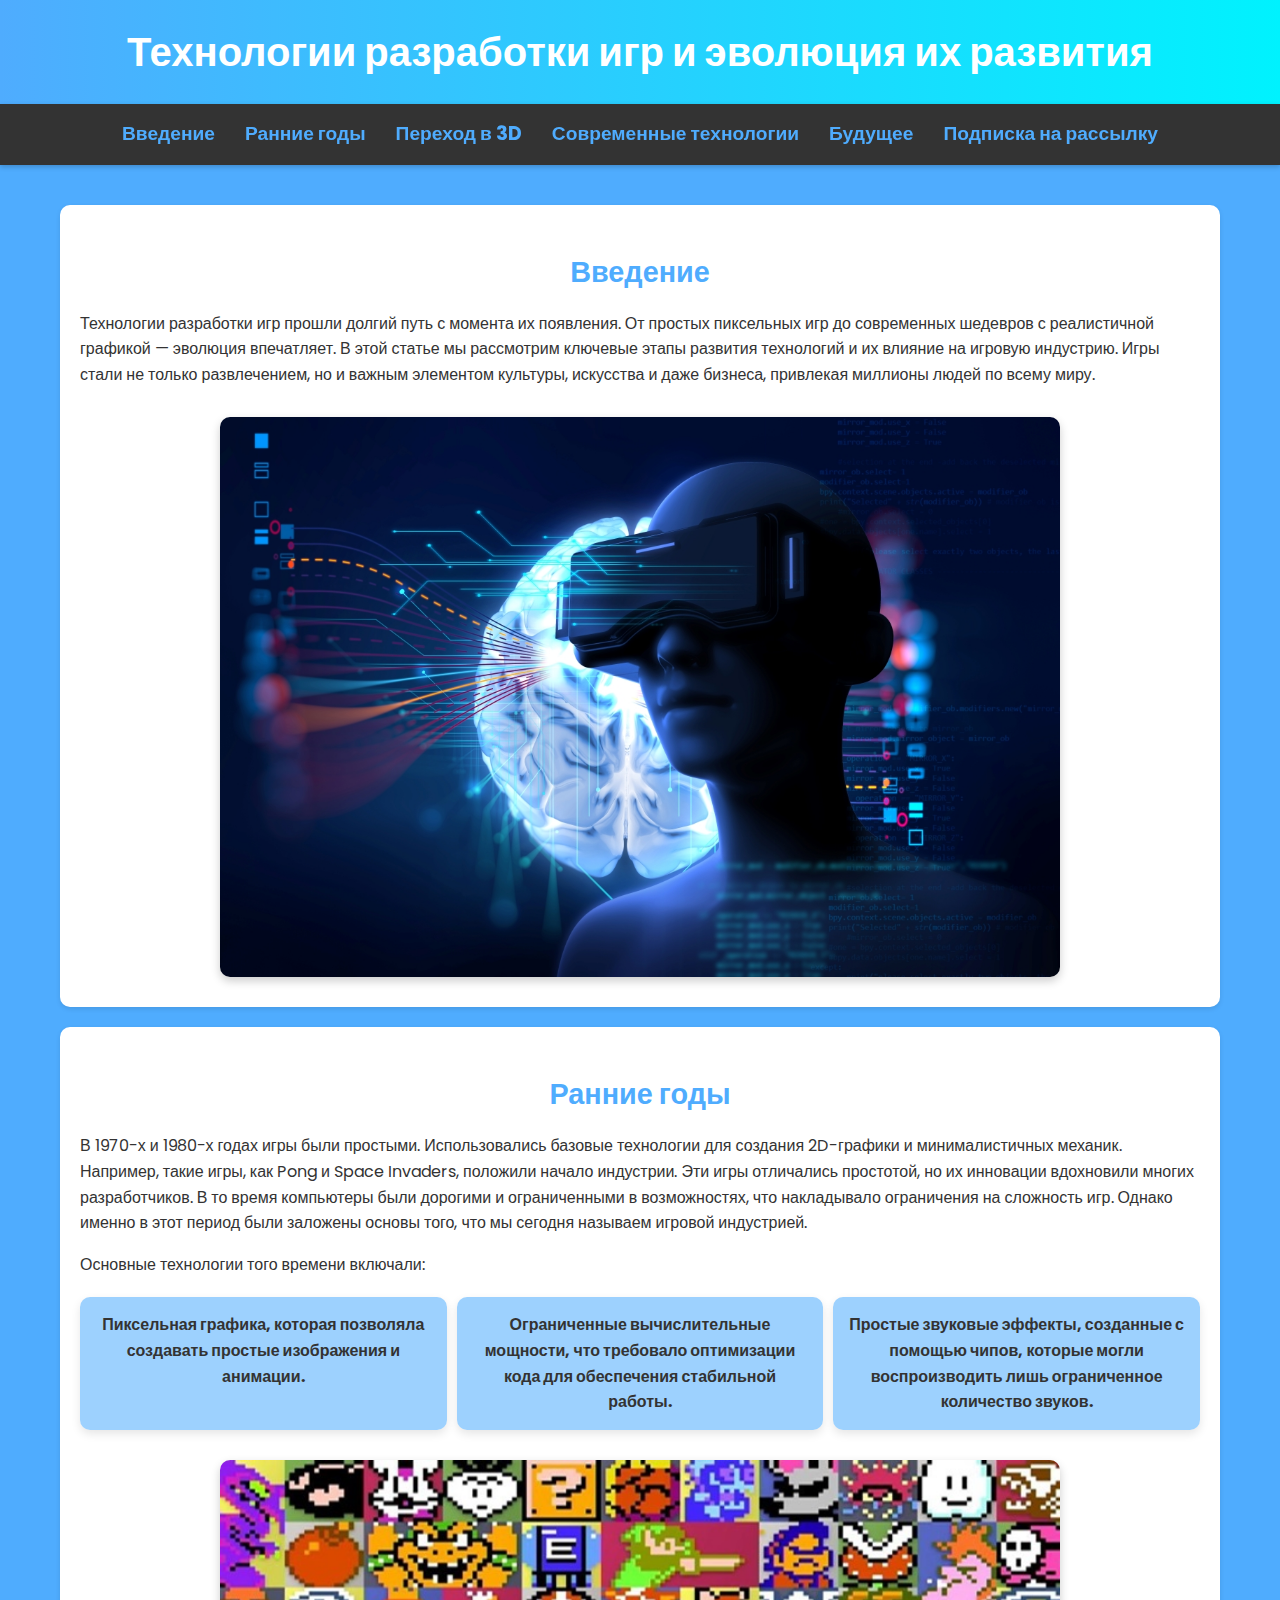
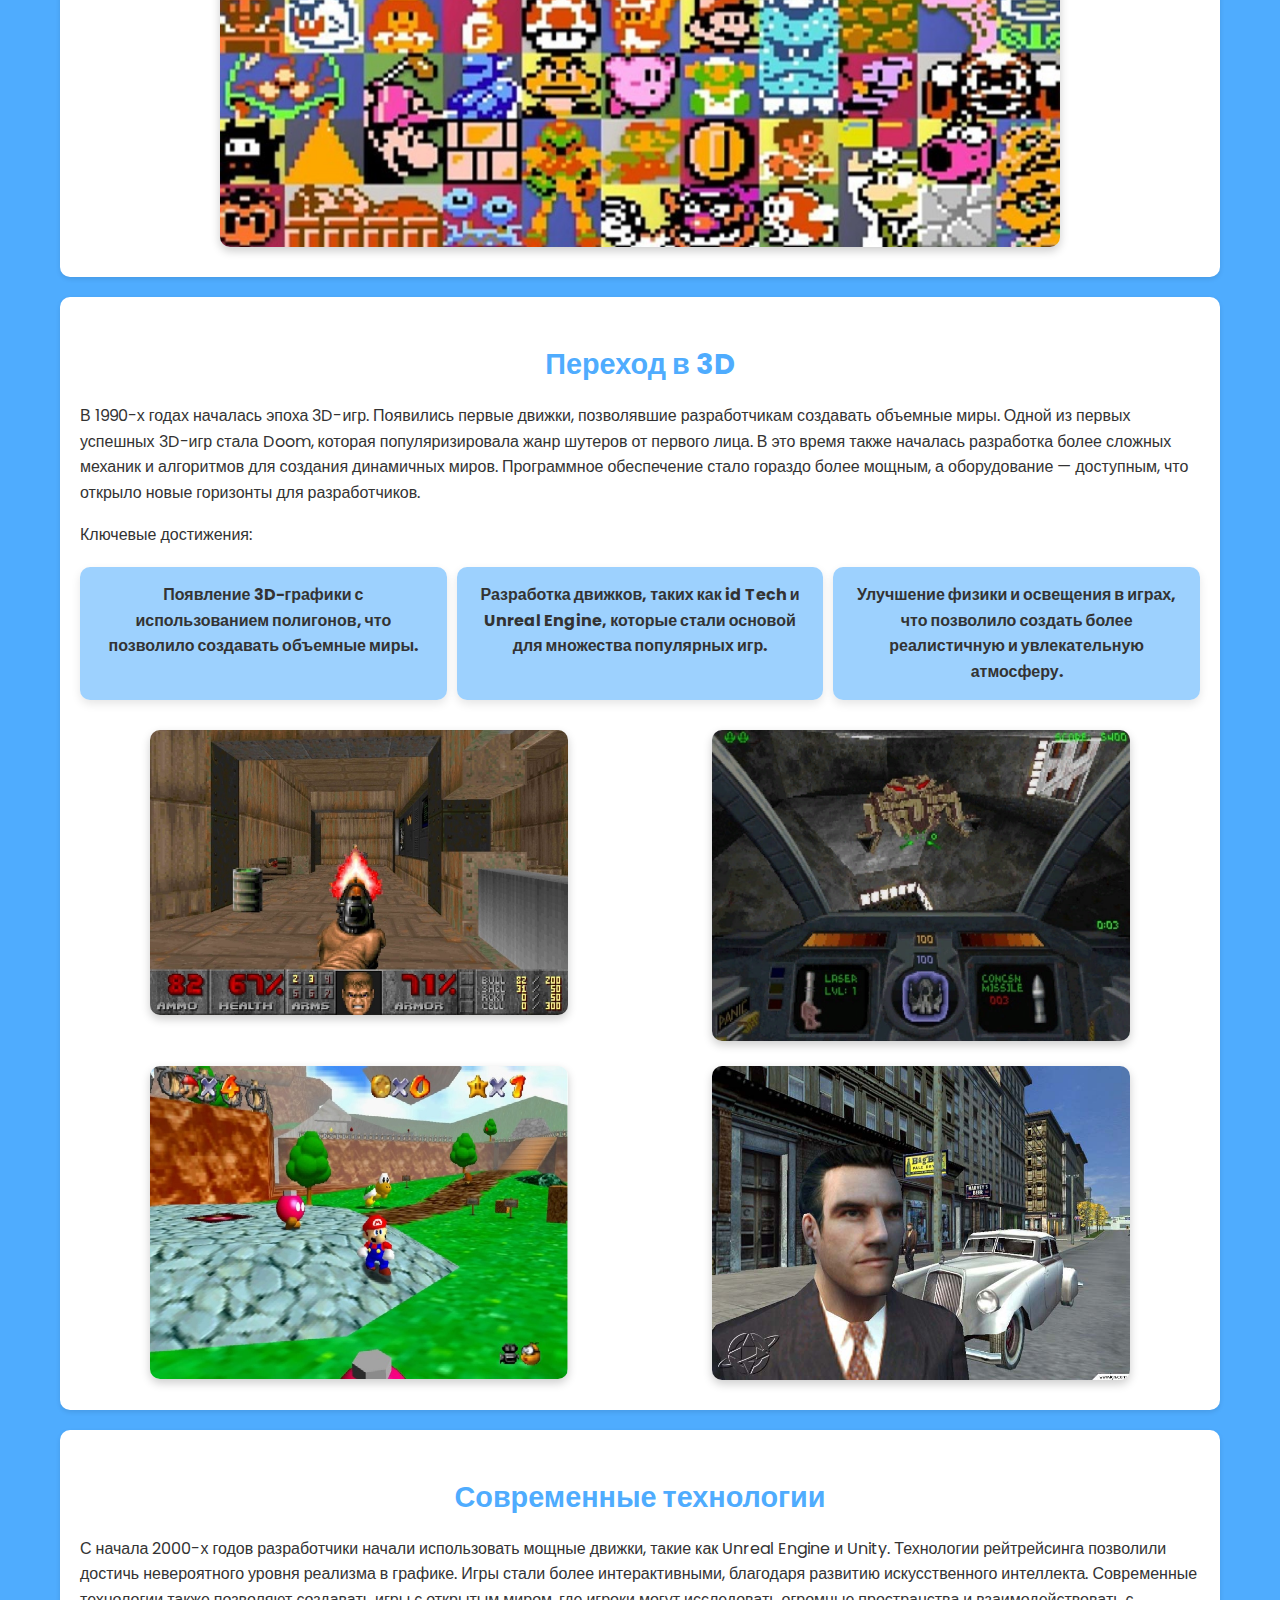
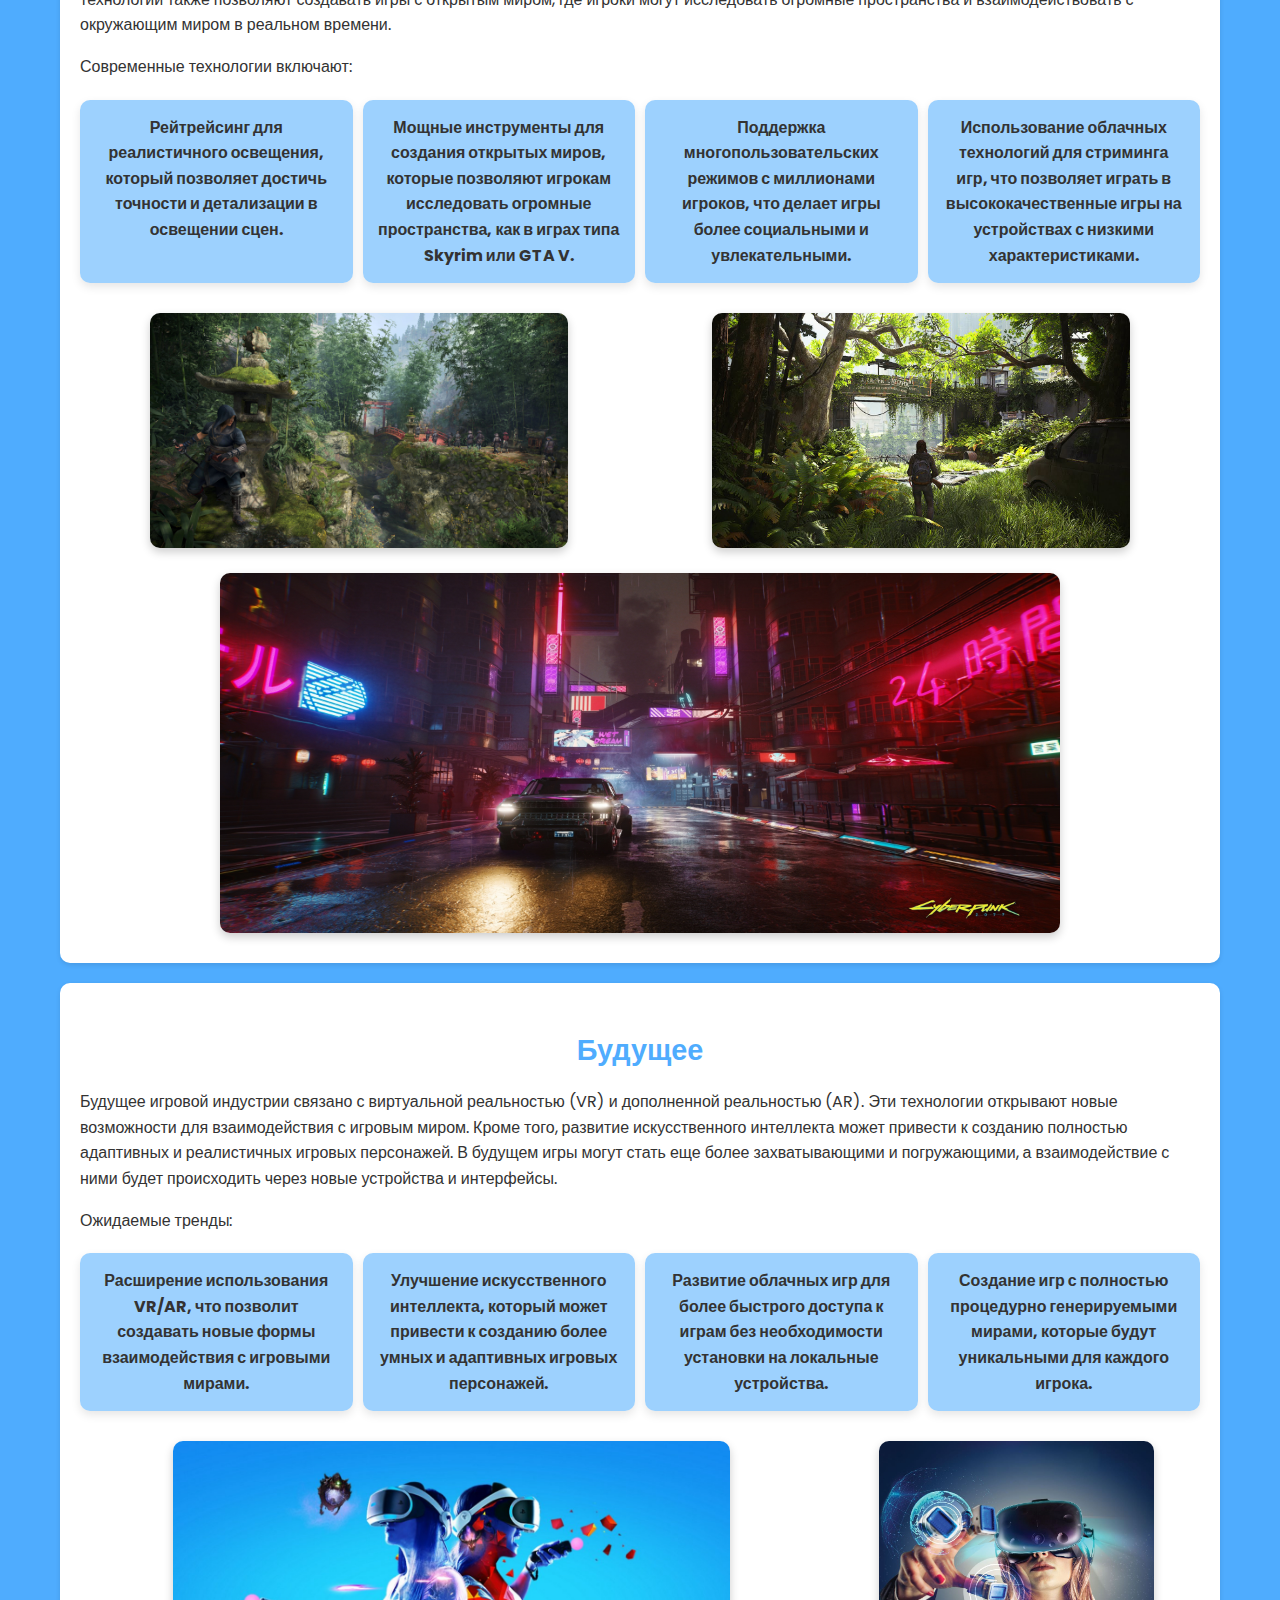
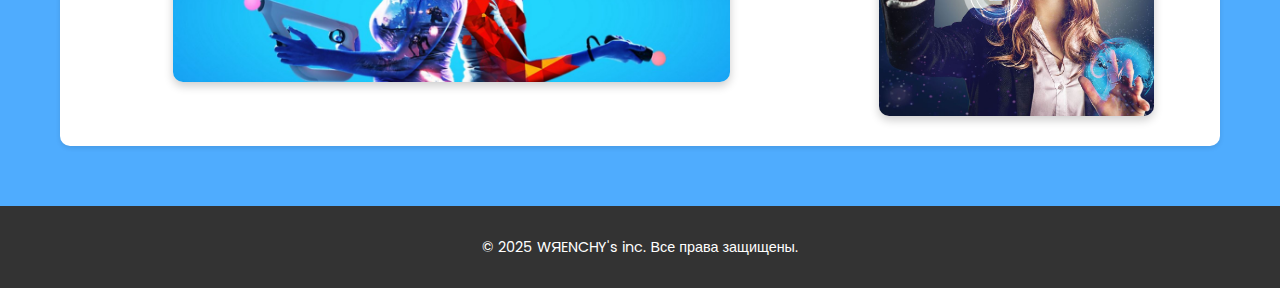
==== index.html @ 2bae6f46 "Title edit" ====
<!DOCTYPE html>
<html lang="ru">
<head>
    <link rel="preconnect" href="https://fonts.googleapis.com">
    <link rel="preconnect" href="https://fonts.gstatic.com" crossorigin>
    <link href="https://fonts.googleapis.com/css2?family=Poppins:ital,wght@0,100;0,200;0,300;0,400;0,500;0,600;0,700;0,800;0,900&display=swap" rel="stylesheet">
    <meta charset="UTF-8">
    <meta name="viewport" content="width=device-width, initial-scale=1.0">
    <title>Технологии разработки игр и эволюция их развития</title>
    <link rel="stylesheet" type="text/css" href="normalize.css">
    <link rel="stylesheet" type="text/css" href="cstyle.css">
</head>
<body>
    <!-- Шапка сайта -->
    <header>
        <h1>Технологии разработки игр и эволюция их развития</h1>
    </header>

    <!-- Навигация -->
    <nav>
        <input type="checkbox" id="menu-toggle">
        <label for="menu-toggle">☰</label>
        <ul>
            <li><a href="#intro">Введение</a></li>
            <li><a href="#early-years">Ранние годы</a></li>
            <li><a href="#transition-to-3d">Переход в 3D</a></li>
            <li><a href="#modern-tech">Современные технологии</a></li>
            <li><a href="#future">Будущее</a></li>
            <li><a href="login.html">Подписка на рассылку</a></li>
        </ul>
    </nav>
    
    <!-- Основной контент -->
    <main>
        <!-- Введение -->
        <section id="intro">
            <h2>Введение</h2>
            <p>Технологии разработки игр прошли долгий путь с момента их появления. От простых пиксельных игр до современных шедевров с реалистичной графикой — эволюция впечатляет. В этой статье мы рассмотрим ключевые этапы развития технологий и их влияние на игровую индустрию. Игры стали не только развлечением, но и важным элементом культуры, искусства и даже бизнеса, привлекая миллионы людей по всему миру.</p>
            <div class="image-grid">
                <div class="cyberpunk"><img src="imgs/vrman.jpg" alt="vrman_img"></div>
            </div>
        </section>

        <!-- Ранние годы -->
        <section id="early-years">
            <h2>Ранние годы</h2>
            <p>В 1970-х и 1980-х годах игры были простыми. Использовались базовые технологии для создания 2D-графики и минималистичных механик. Например, такие игры, как Pong и Space Invaders, положили начало индустрии. Эти игры отличались простотой, но их инновации вдохновили многих разработчиков. В то время компьютеры были дорогими и ограниченными в возможностях, что накладывало ограничения на сложность игр. Однако именно в этот период были заложены основы того, что мы сегодня называем игровой индустрией.</p>
            <p>Основные технологии того времени включали:</p>
            <ul>
                <li>Пиксельная графика, которая позволяла создавать простые изображения и анимации.</li>
                <li>Ограниченные вычислительные мощности, что требовало оптимизации кода для обеспечения стабильной работы.</li>
                <li>Простые звуковые эффекты, созданные с помощью чипов, которые могли воспроизводить лишь ограниченное количество звуков.</li>
            </ul>
            <div class="image-grid">
                <div class="cyberpunk"><img src="imgs/2d.jpg" alt="2d games"></div>
            </div>
        </section>

        <!-- Переход в 3D -->
        <section id="transition-to-3d">
            <h2>Переход в 3D</h2>
            <p>В 1990-х годах началась эпоха 3D-игр. Появились первые движки, позволявшие разработчикам создавать объемные миры. Одной из первых успешных 3D-игр стала Doom, которая популяризировала жанр шутеров от первого лица. В это время также началась разработка более сложных механик и алгоритмов для создания динамичных миров. Программное обеспечение стало гораздо более мощным, а оборудование — доступным, что открыло новые горизонты для разработчиков.</p>
            <p>Ключевые достижения:</p>
            <ul>
                <li>Появление 3D-графики с использованием полигонов, что позволило создавать объемные миры.</li>
                <li>Разработка движков, таких как id Tech и Unreal Engine, которые стали основой для множества популярных игр.</li>
                <li>Улучшение физики и освещения в играх, что позволило создать более реалистичную и увлекательную атмосферу.</li>
            </ul>
            <div class="image-grid">
                <img src="imgs/doom.jpg" alt="doom">
                <img src="imgs/1st_3d.png" alt="Descent">
                <img src="imgs/mario64.jpg" alt="mario64">
                <img src="imgs/mafia.jpg" alt="mafia">
            </div>
        </section>

        <!-- Современные технологии -->
        <section id="modern-tech">
            <h2>Современные технологии</h2>
            <p>С начала 2000-х годов разработчики начали использовать мощные движки, такие как Unreal Engine и Unity. Технологии рейтрейсинга позволили достичь невероятного уровня реализма в графике. Игры стали более интерактивными, благодаря развитию искусственного интеллекта. Современные технологии также позволяют создавать игры с открытым миром, где игроки могут исследовать огромные пространства и взаимодействовать с окружающим миром в реальном времени.</p>
            <p>Современные технологии включают:</p>
            <ul>
                <li>Рейтрейсинг для реалистичного освещения, который позволяет достичь точности и детализации в освещении сцен.</li>
                <li>Мощные инструменты для создания открытых миров, которые позволяют игрокам исследовать огромные пространства, как в играх типа Skyrim или GTA V.</li>
                <li>Поддержка многопользовательских режимов с миллионами игроков, что делает игры более социальными и увлекательными.</li>
                <li>Использование облачных технологий для стриминга игр, что позволяет играть в высококачественные игры на устройствах с низкими характеристиками.</li>
            </ul>
            <div class="image-grid">
                <img src="imgs/acs.jpeg" alt="assasin's creed shadows">
                <img src="imgs/tlou2.jpg" alt="the last of us 2">
                <div class="cyberpunk"><img src="imgs/cyberpunk.jpg" alt="cynerpunk 2077"></div>
            </div>
        </section>

        <!-- Будущее -->
        <section id="future">
            <h2>Будущее</h2>
            <p>Будущее игровой индустрии связано с виртуальной реальностью (VR) и дополненной реальностью (AR). Эти технологии открывают новые возможности для взаимодействия с игровым миром. Кроме того, развитие искусственного интеллекта может привести к созданию полностью адаптивных и реалистичных игровых персонажей. В будущем игры могут стать еще более захватывающими и погружающими, а взаимодействие с ними будет происходить через новые устройства и интерфейсы.</p>
            <p>Ожидаемые тренды:</p>
            <ul>
                <li>Расширение использования VR/AR, что позволит создавать новые формы взаимодействия с игровыми мирами.</li>
                <li>Улучшение искусственного интеллекта, который может привести к созданию более умных и адаптивных игровых персонажей.</li>
                <li>Развитие облачных игр для более быстрого доступа к играм без необходимости установки на локальные устройства.</li>
                <li>Создание игр с полностью процедурно генерируемыми мирами, которые будут уникальными для каждого игрока.</li>
            </ul>
            <div class="image-grid future">
                <div class="cyberpunk"><img src="imgs/future.jpg" alt="future gaming"></div>
                <img src="imgs/vr.jpg" alt="vr">
            </div>
        </section>           
    </main>

    <!-- Подвал сайта -->
    <footer>
        <p>&copy; 2025 WЯENCHY's inc. Все права защищены.</p>
    </footer>
</body>
</html>
---- cstyle.css ----
/* Общее правило для box-sizing */
*, *::before, *::after {
    box-sizing: border-box;
}

/* Общие стили */
body {
    font-family: "Poppins", sans-serif;
    line-height: 1.6;
    margin: 0;
    padding: 0;
    background-color: #4facfe;
    color: #333;
}

header {
    background: linear-gradient(90deg, #4facfe, #00f2fe);
    color: white;
    padding: 20px 0;
    text-align: center;
    box-shadow: 0 2px 5px rgba(0, 0, 0, 0.1);
}

header h1 {
    margin: 0;
    font-size: 2.5em;
    animation: fadeIn 2s ease-in-out;
}

header a {
    color: white;
    text-decoration: none;
    font-weight: bold;
    font-size: 1.2em;
}

img {
    max-width: 75%;
    height: auto;
    border-radius: 10px;
    display: block;
    margin: 10px auto;
}

.image-grid {
    display: grid;
    grid-template-columns: repeat(2, 1fr);
    gap: 5px;
    margin-top: 20px;
}

.image-grid img {
    width: 100%;
    height: auto;
    border-radius: 10px;
    box-shadow: 0 4px 10px rgba(0, 0, 0, 0.2);
    transition: transform 0.3s ease, box-shadow 0.3s ease;
}

.image-grid img:hover {
    transform: scale(1.05); /* Легкое увеличение при наведении */
    box-shadow: 0 6px 15px rgba(0, 0, 0, 0.3);
}

.future {
    display: grid;
    grid-template-columns: repeat(3, 1fr);
    gap: 10px;
}

.cyberpunk {
    grid-column: span 2;
}

/* Стили для формы */
.form-container {
    max-width: 800px;
    margin: 30px auto;
    padding: 20px;
    background: white;
    border-radius: 10px;
    box-shadow: 0 2px 5px rgba(0, 0, 0, 0.1);
}

h2 {
    color: #4facfe;
    font-size: 2em;
    margin-bottom: 20px;
    text-align: center;
}

form {
    display: grid;
    gap: 20px;
}

fieldset {
    border: 2px solid #4facfe;
    padding: 15px;
    border-radius: 10px;
    background: #f4f4f9;
}

legend {
    font-weight: bold;
    color: #4facfe;
    font-size: 1.4em;
}

label {
    font-weight: bold;
    display: block;
    margin-bottom: 8px;
}

input[type="text"],
input[type="email"],
input[type="tel"],
input[type="date"],
select {
    width: 100%;
    padding: 10px;
    border-radius: 6px;
    border: 1px solid #ccc;
    font-size: 1em;
    margin-bottom: 15px;
}

input[type="radio"] {
    margin-right: 5px;
}

button {
    background-color: #4facfe;
    color: white;
    padding: 10px 20px;
    border: none;
    border-radius: 6px;
    font-size: 1.2em;
    cursor: pointer;
    transition: background-color 0.3s ease;
}

button:hover {
    background-color: #00f2fe;
}

/* Навигация */
nav {
    background: #333;
    color: white;
    padding: 15px 0;
    box-shadow: 0 2px 5px rgba(0, 0, 0, 0.2);
    position: sticky;
    text-align: center;
    top: 0;
    z-index: 1000;
    width: 100%;
}

nav ul {
    display: flex;
    justify-content: center;
    list-style: none;
    margin: 0;
    padding: 0;
}

nav ul li {
    margin: 0 15px;
}

nav ul li a {
    color: #4facfe;
    text-decoration: none;
    font-weight: bold;
    font-size: 1.2em;
    transition: all 0.3s ease;
}

nav ul li a:hover {
    background-color: #4facfe;
    color: white;
    border-radius: 6px;
    transform: translateY(-3px);
    box-shadow: 0 6px 10px rgba(0, 0, 0, 0.2);
}

/* Адаптивное меню */
nav input[type="checkbox"] {
    display: none;
}

nav label {
    display: none;
    font-size: 1.5em;
    color: white;
    cursor: pointer;
    padding: 10px 20px;
}

nav ul {
    flex-direction: row;
    max-height: none;
    overflow: visible;
    transition: max-height 0.3s ease;
}

nav input[type="checkbox"]:checked ~ ul {
    max-height: 500px;
    flex-direction: column;
    align-items: center;
}

@media (max-width: 768px) {
    nav label {
        display: block;
    }

    nav ul {
        max-height: 0;
        overflow: hidden;
        flex-direction: column;
        align-items: center;
    }

    nav ul li {
        margin: 10px 0;
    }
}

/* Основной контент */
main {
    padding: 20px;
    max-width: 1200px;
    margin: 0 auto;
}

section {
    background: white;
    margin: 20px 0;
    padding: 20px;
    border-radius: 10px;
    box-shadow: 0 2px 5px rgba(0, 0, 0, 0.1);
    animation: slideIn 1s ease-in-out;
}

section h2 {
    color: #4facfe;
    font-size: 1.8em;
    margin-bottom: 15px;
}

/* Общий стиль для ul, кроме изображений и навигации */
main ul {
    display: grid;
    grid-template-columns: repeat(auto-fit, minmax(200px, 1fr));
    gap: 10px;
    text-align: center;
    vertical-align: middle;
    list-style: none;
    padding: 0;
    margin: 20px 0;
}

main ul li {
    font-weight: bold;
    padding: 15px;
    background: #4facfe8e;
    border-radius: 10px;
    text-align: center;
    vertical-align: middle;
    box-shadow: 0 4px 10px rgba(0, 0, 0, 0.1);
    transition: transform 0.3s ease, box-shadow 0.3s ease;
}

main ul li:hover {
    transform: translateY(-5px);
    box-shadow: 0 6px 15px rgba(0, 0, 0, 0.2);
}

/* Стили для вложенных ul */
main ul ul {
    grid-template-columns: none;
    padding-left: 20px;
}

main ul ul li {
    font-weight: normal;
    background: #f4f4f9;
    box-shadow: none;
}

/* Подвал */
footer {
    text-align: center;
    background: #333;
    color: white;
    padding: 15px 0;
    margin-top: 20px;
    font-size: 0.9em;
}

/* Анимации */
@keyframes fadeIn {
    from {
        opacity: 0;
    }
    to {
        opacity: 1;
    }
}

@keyframes slideIn {
    from {
        transform: translateY(20px);
        opacity: 0;
    }
    to {
        transform: translateY(0);
        opacity: 1;
    }
}

/* Адаптивность */
@media (max-width: 1024px) {
    header h1 {
        font-size: 2.2em;
    }

    nav ul li a {
        font-size: 1.1em;
    }

    section h2 {
        font-size: 1.6em;
    }
}

@media (max-width: 768px) {
    header h1 {
        font-size: 2em;
    }

    nav ul li a {
        font-size: 1em;
    }

    section h2 {
        font-size: 1.4em;
    }

    main {
        padding: 15px;
    }
}

@media (max-width: 480px) {
    header h1 {
        font-size: 1.8em;
    }

    nav ul li a {
        font-size: 0.9em;
    }

    section h2 {
        font-size: 1.2em;
    }

    main {
        padding: 10px;
    }

    footer {
        font-size: 0.8em;
    }

    .image-grid {
        grid-template-columns: 1fr;
    }
}
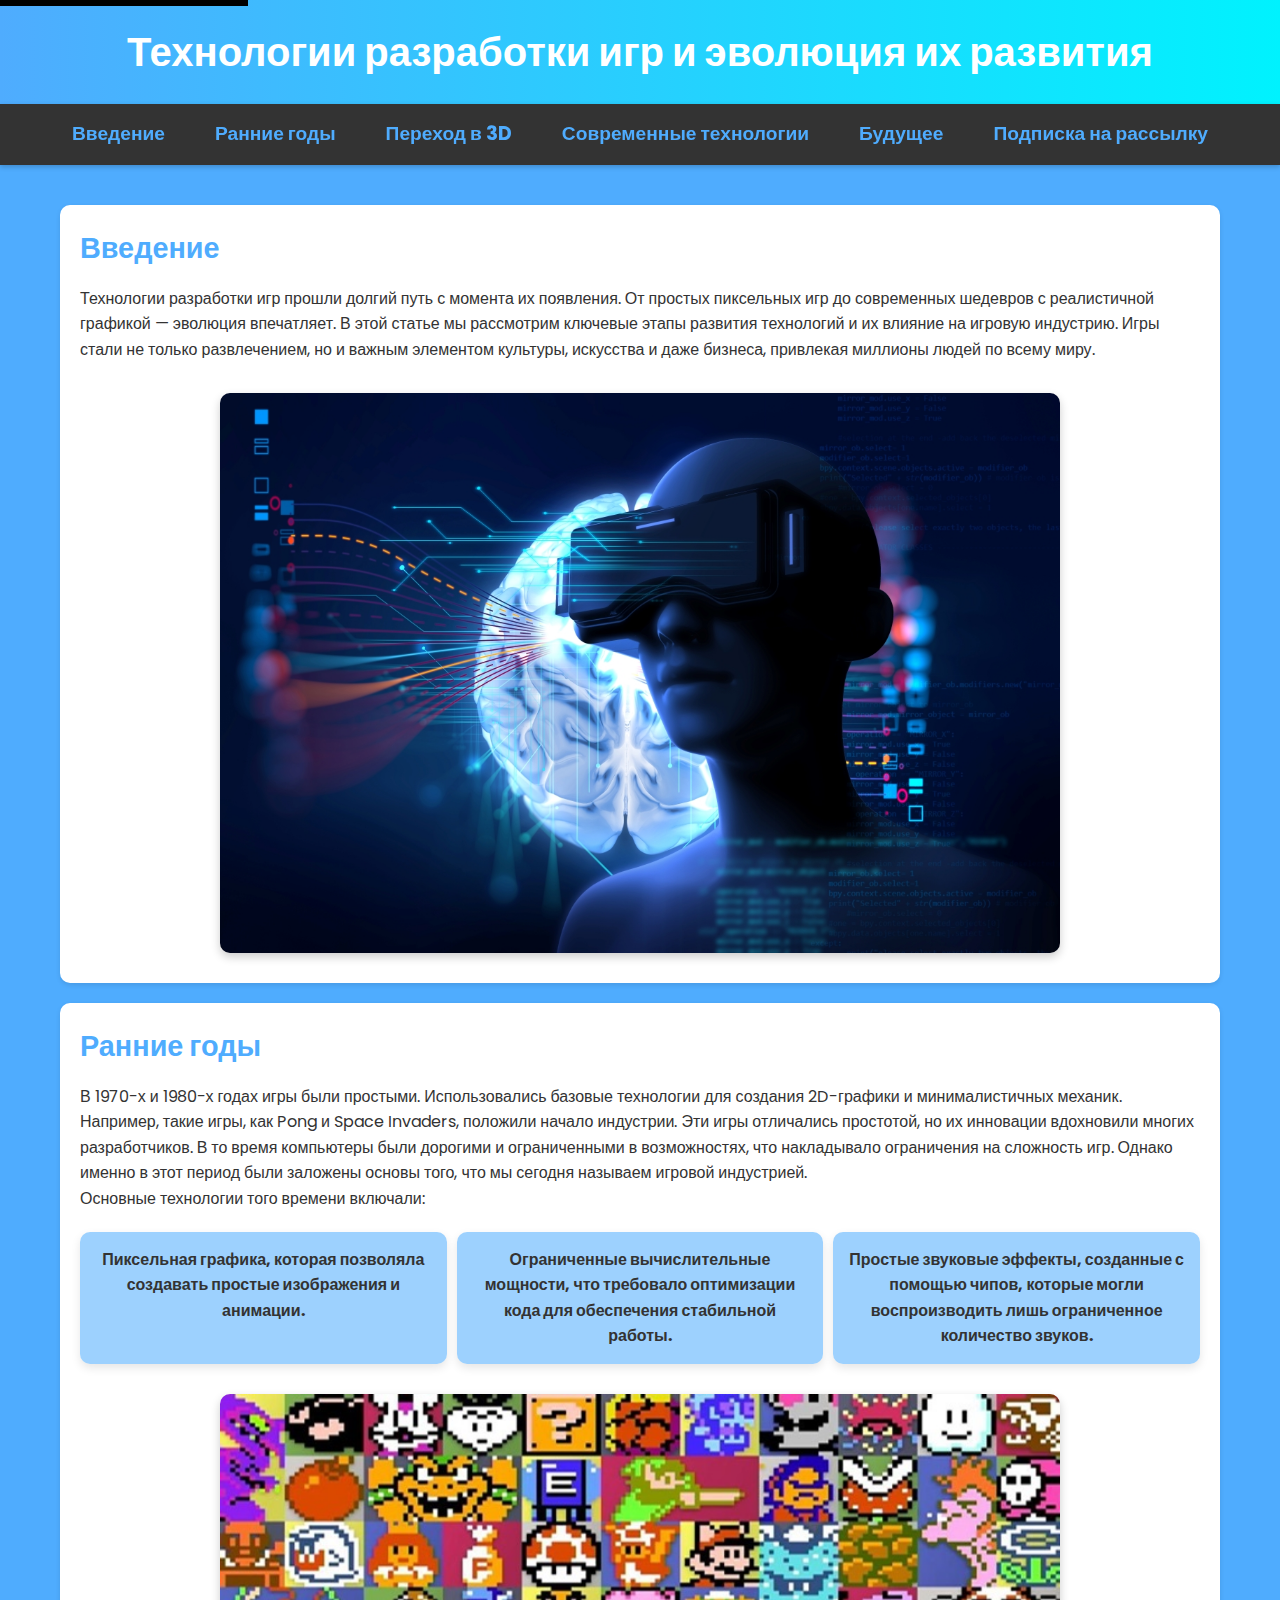
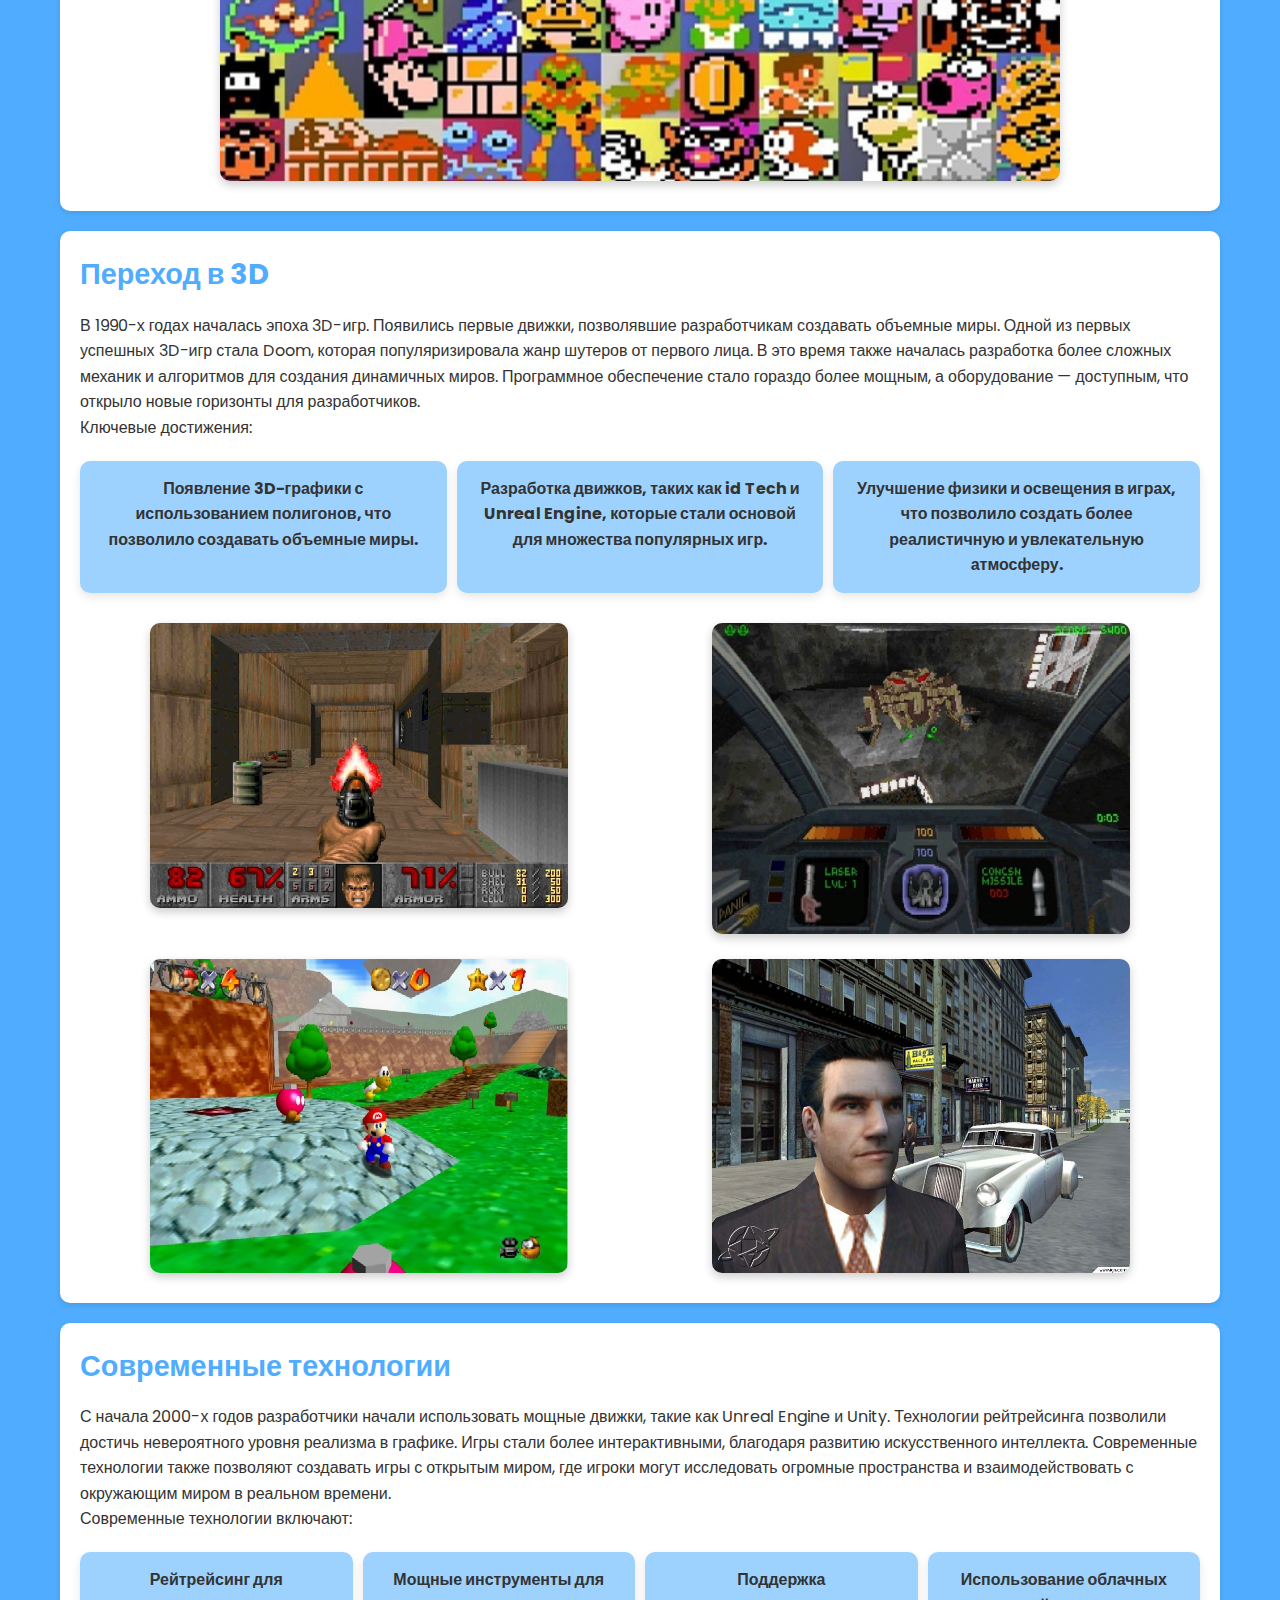
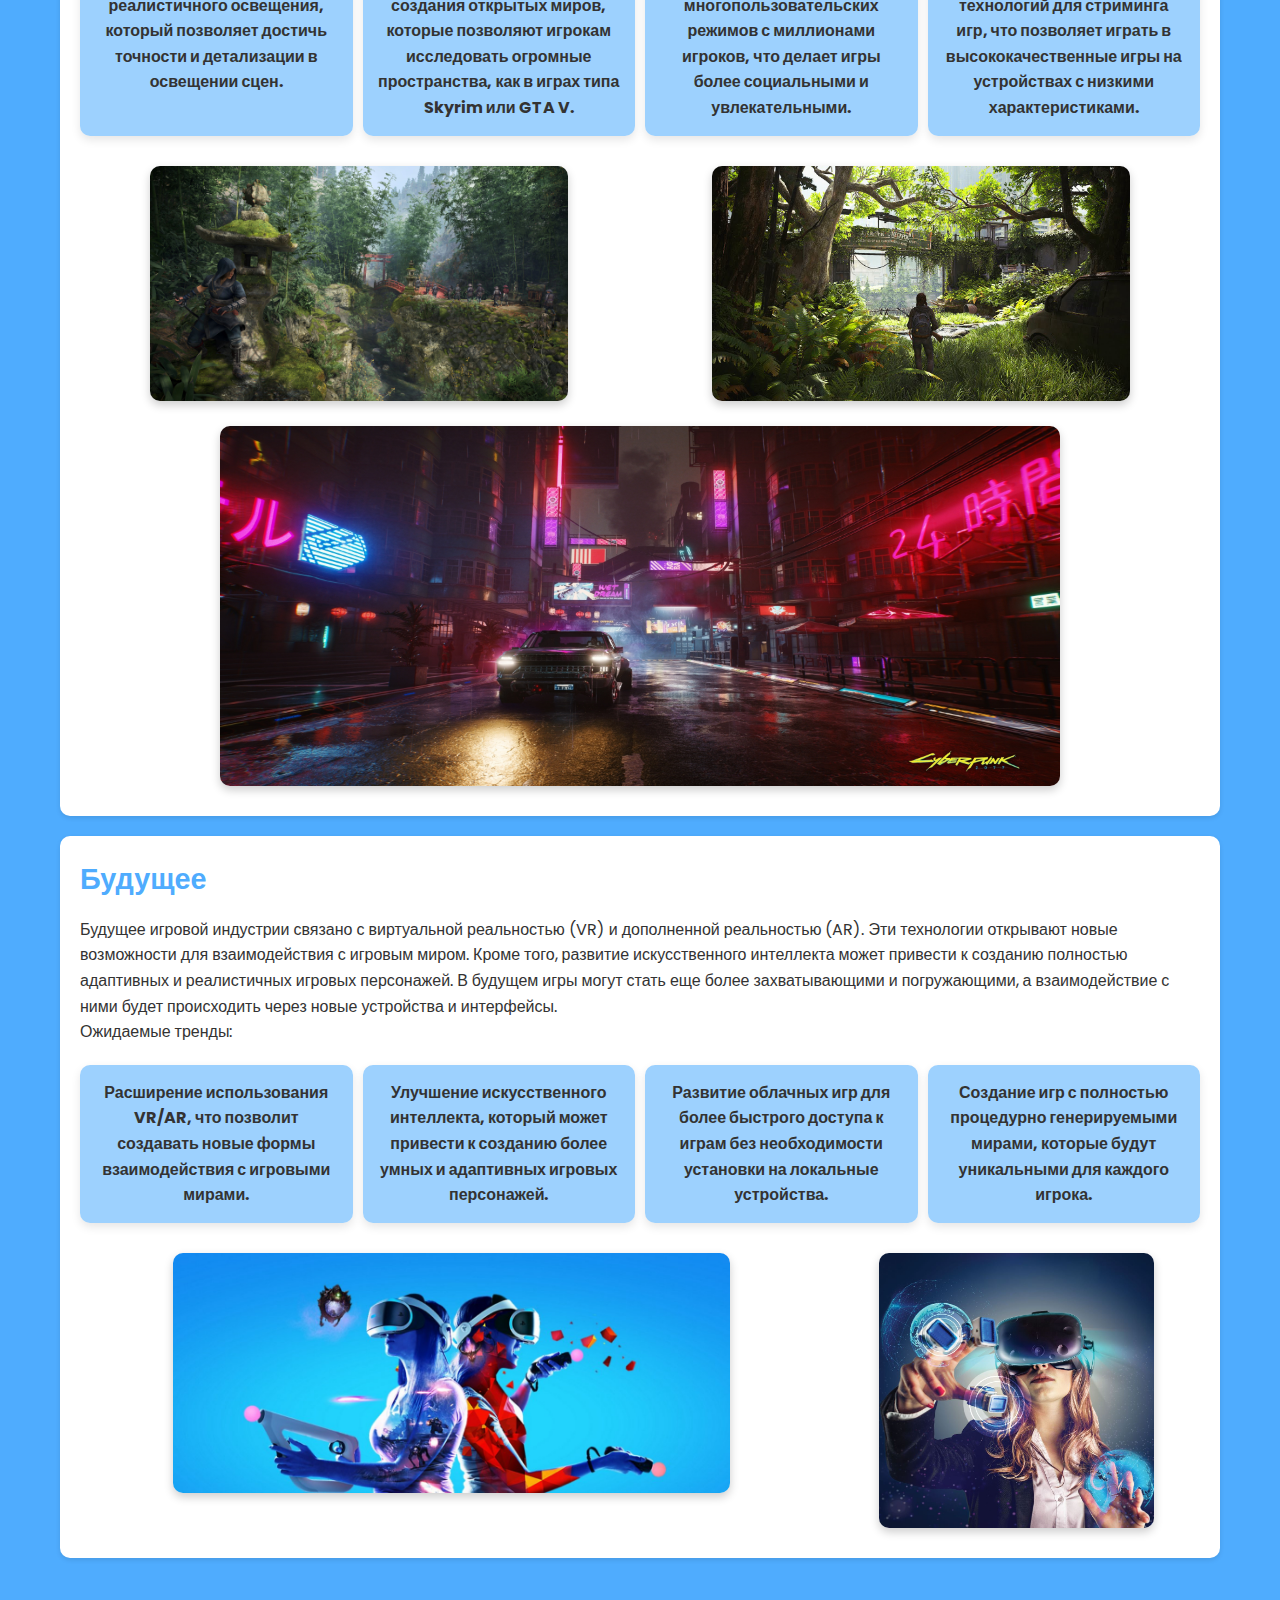
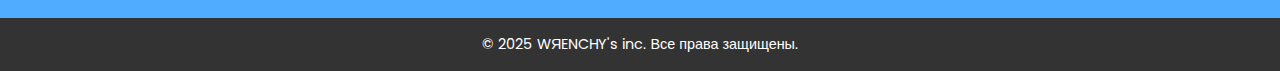
==== commit 0cadc59d: "v1.1" ====
--- a/index.html
+++ b/index.html
@@ -11,39 +11,42 @@
     <link rel="stylesheet" type="text/css" href="cstyle.css">
 </head>
 <body>
+    <!-- Skip-link для навигации с клавиатуры -->
+    <a href="#main-content" class="skip-link">Перейти к основному контенту</a>
+
     <!-- Шапка сайта -->
-    <header>
+    <header role="banner">
         <h1>Технологии разработки игр и эволюция их развития</h1>
     </header>
 
     <!-- Навигация -->
-    <nav>
-        <input type="checkbox" id="menu-toggle">
-        <label for="menu-toggle">☰</label>
-        <ul>
-            <li><a href="#intro">Введение</a></li>
-            <li><a href="#early-years">Ранние годы</a></li>
-            <li><a href="#transition-to-3d">Переход в 3D</a></li>
-            <li><a href="#modern-tech">Современные технологии</a></li>
-            <li><a href="#future">Будущее</a></li>
-            <li><a href="login.html">Подписка на рассылку</a></li>
+    <nav aria-label="Основная навигация" role="navigation">
+        <input type="checkbox" id="menu-toggle" aria-label="Открыть меню">
+        <label for="menu-toggle" aria-label="Открыть меню">☰</label>
+        <ul role="menu">
+            <li role="none"><a href="#intro" role="menuitem">Введение</a></li>
+            <li role="none"><a href="#early-years" role="menuitem">Ранние годы</a></li>
+            <li role="none"><a href="#transition-to-3d" role="menuitem">Переход в 3D</a></li>
+            <li role="none"><a href="#modern-tech" role="menuitem">Современные технологии</a></li>
+            <li role="none"><a href="#future" role="menuitem">Будущее</a></li>
+            <li role="none"><a href="login.html" role="menuitem">Подписка на рассылку</a></li>
         </ul>
     </nav>
     
     <!-- Основной контент -->
-    <main>
+    <main id="main-content" role="main">
         <!-- Введение -->
-        <section id="intro">
-            <h2>Введение</h2>
+        <section id="intro" aria-labelledby="intro-heading">
+            <h2 id="intro-heading">Введение</h2>
             <p>Технологии разработки игр прошли долгий путь с момента их появления. От простых пиксельных игр до современных шедевров с реалистичной графикой — эволюция впечатляет. В этой статье мы рассмотрим ключевые этапы развития технологий и их влияние на игровую индустрию. Игры стали не только развлечением, но и важным элементом культуры, искусства и даже бизнеса, привлекая миллионы людей по всему миру.</p>
             <div class="image-grid">
-                <div class="cyberpunk"><img src="imgs/vrman.jpg" alt="vrman_img"></div>
+                <div class="cyberpunk"><img src="imgs/vrman.jpg" alt="Человек в VR-шлеме, погруженный в виртуальную реальность"></div>
             </div>
         </section>
 
         <!-- Ранние годы -->
-        <section id="early-years">
-            <h2>Ранние годы</h2>
+        <section id="early-years" aria-labelledby="early-years-heading">
+            <h2 id="early-years-heading">Ранние годы</h2>
             <p>В 1970-х и 1980-х годах игры были простыми. Использовались базовые технологии для создания 2D-графики и минималистичных механик. Например, такие игры, как Pong и Space Invaders, положили начало индустрии. Эти игры отличались простотой, но их инновации вдохновили многих разработчиков. В то время компьютеры были дорогими и ограниченными в возможностях, что накладывало ограничения на сложность игр. Однако именно в этот период были заложены основы того, что мы сегодня называем игровой индустрией.</p>
             <p>Основные технологии того времени включали:</p>
             <ul>
@@ -52,13 +55,13 @@
                 <li>Простые звуковые эффекты, созданные с помощью чипов, которые могли воспроизводить лишь ограниченное количество звуков.</li>
             </ul>
             <div class="image-grid">
-                <div class="cyberpunk"><img src="imgs/2d.jpg" alt="2d games"></div>
+                <div class="cyberpunk"><img src="imgs/2d.jpg" alt="Пример 2D-игры из 1980-х годов"></div>
             </div>
         </section>
 
         <!-- Переход в 3D -->
-        <section id="transition-to-3d">
-            <h2>Переход в 3D</h2>
+        <section id="transition-to-3d" aria-labelledby="transition-to-3d-heading">
+            <h2 id="transition-to-3d-heading">Переход в 3D</h2>
             <p>В 1990-х годах началась эпоха 3D-игр. Появились первые движки, позволявшие разработчикам создавать объемные миры. Одной из первых успешных 3D-игр стала Doom, которая популяризировала жанр шутеров от первого лица. В это время также началась разработка более сложных механик и алгоритмов для создания динамичных миров. Программное обеспечение стало гораздо более мощным, а оборудование — доступным, что открыло новые горизонты для разработчиков.</p>
             <p>Ключевые достижения:</p>
             <ul>
@@ -67,16 +70,16 @@
                 <li>Улучшение физики и освещения в играх, что позволило создать более реалистичную и увлекательную атмосферу.</li>
             </ul>
             <div class="image-grid">
-                <img src="imgs/doom.jpg" alt="doom">
-                <img src="imgs/1st_3d.png" alt="Descent">
-                <img src="imgs/mario64.jpg" alt="mario64">
-                <img src="imgs/mafia.jpg" alt="mafia">
+                <img src="imgs/doom.jpg" alt="Игра Doom, одна из первых 3D-игр">
+                <img src="imgs/1st_3d.png" alt="Игра Descent, один из первых 3D-шутеров">
+                <img src="imgs/mario64.jpg" alt="Super Mario 64, революционная 3D-игра">
+                <img src="imgs/mafia.jpg" alt="Mafia, игра с открытым миром">
             </div>
         </section>
 
         <!-- Современные технологии -->
-        <section id="modern-tech">
-            <h2>Современные технологии</h2>
+        <section id="modern-tech" aria-labelledby="modern-tech-heading">
+            <h2 id="modern-tech-heading">Современные технологии</h2>
             <p>С начала 2000-х годов разработчики начали использовать мощные движки, такие как Unreal Engine и Unity. Технологии рейтрейсинга позволили достичь невероятного уровня реализма в графике. Игры стали более интерактивными, благодаря развитию искусственного интеллекта. Современные технологии также позволяют создавать игры с открытым миром, где игроки могут исследовать огромные пространства и взаимодействовать с окружающим миром в реальном времени.</p>
             <p>Современные технологии включают:</p>
             <ul>
@@ -86,15 +89,15 @@
                 <li>Использование облачных технологий для стриминга игр, что позволяет играть в высококачественные игры на устройствах с низкими характеристиками.</li>
             </ul>
             <div class="image-grid">
-                <img src="imgs/acs.jpeg" alt="assasin's creed shadows">
-                <img src="imgs/tlou2.jpg" alt="the last of us 2">
-                <div class="cyberpunk"><img src="imgs/cyberpunk.jpg" alt="cynerpunk 2077"></div>
+                <img src="imgs/acs.jpeg" alt="Assassin's Creed Shadows, современная игра с открытым миром">
+                <img src="imgs/tlou2.jpg" alt="The Last of Us Part II, игра с реалистичной графикой">
+                <div class="cyberpunk"><img src="imgs/cyberpunk.jpg" alt="Cyberpunk 2077, игра с продвинутой графикой"></div>
             </div>
         </section>
 
         <!-- Будущее -->
-        <section id="future">
-            <h2>Будущее</h2>
+        <section id="future" aria-labelledby="future-heading">
+            <h2 id="future-heading">Будущее</h2>
             <p>Будущее игровой индустрии связано с виртуальной реальностью (VR) и дополненной реальностью (AR). Эти технологии открывают новые возможности для взаимодействия с игровым миром. Кроме того, развитие искусственного интеллекта может привести к созданию полностью адаптивных и реалистичных игровых персонажей. В будущем игры могут стать еще более захватывающими и погружающими, а взаимодействие с ними будет происходить через новые устройства и интерфейсы.</p>
             <p>Ожидаемые тренды:</p>
             <ul>
@@ -104,15 +107,15 @@
                 <li>Создание игр с полностью процедурно генерируемыми мирами, которые будут уникальными для каждого игрока.</li>
             </ul>
             <div class="image-grid future">
-                <div class="cyberpunk"><img src="imgs/future.jpg" alt="future gaming"></div>
-                <img src="imgs/vr.jpg" alt="vr">
+                <div class="cyberpunk"><img src="imgs/future.jpg" alt="Будущее игровой индустрии"></div>
+                <img src="imgs/vr.jpg" alt="Виртуальная реальность">
             </div>
         </section>           
     </main>
 
     <!-- Подвал сайта -->
-    <footer>
+    <footer role="contentinfo">
         <p>&copy; 2025 WЯENCHY's inc. Все права защищены.</p>
     </footer>
 </body>
-</html>
+</html>--- a/cstyle.css
+++ b/cstyle.css
@@ -1,18 +1,36 @@
 /* Общее правило для box-sizing */
 *, *::before, *::after {
+    font-family: "Poppins", sans-serif;
     box-sizing: border-box;
+    margin: 0;
+    padding: 0;
 }
 
 /* Общие стили */
 body {
-    font-family: "Poppins", sans-serif;
     line-height: 1.6;
-    margin: 0;
-    padding: 0;
     background-color: #4facfe;
     color: #333;
 }
 
+/* Skip-link для навигации с клавиатуры */
+.skip-link {
+    position: absolute;
+    top: -40px;
+    left: 0;
+    background: #000;
+    color: #fff;
+    padding: 10px;
+    z-index: 1000;
+    transition: top 0.3s ease;
+    text-decoration: none;
+}
+
+.skip-link:focus {
+    top: 0;
+}
+
+/* Шапка сайта */
 header {
     background: linear-gradient(90deg, #4facfe, #00f2fe);
     color: white;
@@ -34,12 +52,14 @@
     font-size: 1.2em;
 }
 
+/* Изображения */
 img {
     max-width: 75%;
     height: auto;
     border-radius: 10px;
     display: block;
     margin: 10px auto;
+    background-color: #f4f4f9; /* Фон для изображений, если они не загрузились */
 }
 
 .image-grid {
@@ -58,7 +78,7 @@
 }
 
 .image-grid img:hover {
-    transform: scale(1.05); /* Легкое увеличение при наведении */
+    transform: scale(1.05);
     box-shadow: 0 6px 15px rgba(0, 0, 0, 0.3);
 }
 
@@ -72,7 +92,142 @@
     grid-column: span 2;
 }
 
-/* Стили для формы */
+/* Навигация */
+nav {
+    background: #333;
+    color: white;
+    padding: 15px 0;
+    box-shadow: 0 2px 5px rgba(0, 0, 0, 0.2);
+    position: sticky;
+    top: 0;
+    z-index: 1000;
+    width: 100%;
+}
+
+nav ul {
+    display: flex;
+    justify-content: center;
+    list-style: none;
+    margin: 0;
+    padding: 0;
+}
+
+nav ul li {
+    margin: 0 15px;
+}
+
+nav ul li a {
+    color: #4facfe;
+    text-decoration: none;
+    font-weight: bold;
+    font-size: 1.2em;
+    padding: 5px 10px;
+    transition: all 0.3s ease;
+}
+
+nav ul li a:hover,
+nav ul li a:focus {
+    background-color: #4facfe;
+    color: white;
+    border-radius: 6px;
+    transform: translateY(-3px);
+    box-shadow: 0 6px 10px rgba(0, 0, 0, 0.2);
+}
+
+/* Адаптивное меню */
+nav input[type="checkbox"] {
+    display: none;
+}
+
+nav label {
+    display: none;
+    font-size: 1.5em;
+    color: white;
+    cursor: pointer;
+    padding: 10px 20px;
+}
+
+nav ul {
+    flex-direction: row;
+    max-height: none;
+    overflow: visible;
+    transition: max-height 0.3s ease;
+}
+
+nav input[type="checkbox"]:checked ~ ul {
+    max-height: 500px;
+    flex-direction: column;
+    align-items: center;
+}
+
+@media (max-width: 768px) {
+    nav label {
+        display: block;
+    }
+
+    nav ul {
+        max-height: 0;
+        overflow: hidden;
+        flex-direction: column;
+        align-items: center;
+    }
+
+    nav ul li {
+        margin: 10px 0;
+    }
+}
+
+/* Основной контент */
+main {
+    padding: 20px;
+    max-width: 1200px;
+    margin: 0 auto;
+}
+
+section {
+    background: white;
+    margin: 20px 0;
+    padding: 20px;
+    border-radius: 10px;
+    box-shadow: 0 2px 5px rgba(0, 0, 0, 0.1);
+    animation: slideIn 1s ease-in-out;
+}
+
+section h2 {
+    color: #4facfe;
+    font-size: 1.8em;
+    margin-bottom: 15px;
+}
+
+/* Списки */
+main ul {
+    display: grid;
+    grid-template-columns: repeat(auto-fit, minmax(200px, 1fr));
+    gap: 10px;
+    text-align: center;
+    vertical-align: middle;
+    list-style: none;
+    padding: 0;
+    margin: 20px 0;
+}
+
+main ul li {
+    font-weight: bold;
+    padding: 15px;
+    background: #4facfe8e;
+    border-radius: 10px;
+    text-align: center;
+    vertical-align: middle;
+    box-shadow: 0 4px 10px rgba(0, 0, 0, 0.1);
+    transition: transform 0.3s ease, box-shadow 0.3s ease;
+}
+
+main ul li:hover {
+    transform: translateY(-5px);
+    box-shadow: 0 6px 15px rgba(0, 0, 0, 0.2);
+}
+
+/* Формы */
 .form-container {
     max-width: 800px;
     margin: 30px auto;
@@ -82,13 +237,6 @@
     box-shadow: 0 2px 5px rgba(0, 0, 0, 0.1);
 }
 
-h2 {
-    color: #4facfe;
-    font-size: 2em;
-    margin-bottom: 20px;
-    text-align: center;
-}
-
 form {
     display: grid;
     gap: 20px;
@@ -111,6 +259,7 @@
     font-weight: bold;
     display: block;
     margin-bottom: 8px;
+    color: #333;
 }
 
 input[type="text"],
@@ -124,10 +273,14 @@
     border: 1px solid #ccc;
     font-size: 1em;
     margin-bottom: 15px;
-}
-
-input[type="radio"] {
-    margin-right: 5px;
+    background-color: #fff;
+    color: #333;
+}
+
+input:focus,
+select:focus {
+    border-color: #4facfe;
+    box-shadow: 0 0 5px rgba(79, 172, 254, 0.5);
 }
 
 button {
@@ -145,152 +298,6 @@
     background-color: #00f2fe;
 }
 
-/* Навигация */
-nav {
-    background: #333;
-    color: white;
-    padding: 15px 0;
-    box-shadow: 0 2px 5px rgba(0, 0, 0, 0.2);
-    position: sticky;
-    text-align: center;
-    top: 0;
-    z-index: 1000;
-    width: 100%;
-}
-
-nav ul {
-    display: flex;
-    justify-content: center;
-    list-style: none;
-    margin: 0;
-    padding: 0;
-}
-
-nav ul li {
-    margin: 0 15px;
-}
-
-nav ul li a {
-    color: #4facfe;
-    text-decoration: none;
-    font-weight: bold;
-    font-size: 1.2em;
-    transition: all 0.3s ease;
-}
-
-nav ul li a:hover {
-    background-color: #4facfe;
-    color: white;
-    border-radius: 6px;
-    transform: translateY(-3px);
-    box-shadow: 0 6px 10px rgba(0, 0, 0, 0.2);
-}
-
-/* Адаптивное меню */
-nav input[type="checkbox"] {
-    display: none;
-}
-
-nav label {
-    display: none;
-    font-size: 1.5em;
-    color: white;
-    cursor: pointer;
-    padding: 10px 20px;
-}
-
-nav ul {
-    flex-direction: row;
-    max-height: none;
-    overflow: visible;
-    transition: max-height 0.3s ease;
-}
-
-nav input[type="checkbox"]:checked ~ ul {
-    max-height: 500px;
-    flex-direction: column;
-    align-items: center;
-}
-
-@media (max-width: 768px) {
-    nav label {
-        display: block;
-    }
-
-    nav ul {
-        max-height: 0;
-        overflow: hidden;
-        flex-direction: column;
-        align-items: center;
-    }
-
-    nav ul li {
-        margin: 10px 0;
-    }
-}
-
-/* Основной контент */
-main {
-    padding: 20px;
-    max-width: 1200px;
-    margin: 0 auto;
-}
-
-section {
-    background: white;
-    margin: 20px 0;
-    padding: 20px;
-    border-radius: 10px;
-    box-shadow: 0 2px 5px rgba(0, 0, 0, 0.1);
-    animation: slideIn 1s ease-in-out;
-}
-
-section h2 {
-    color: #4facfe;
-    font-size: 1.8em;
-    margin-bottom: 15px;
-}
-
-/* Общий стиль для ul, кроме изображений и навигации */
-main ul {
-    display: grid;
-    grid-template-columns: repeat(auto-fit, minmax(200px, 1fr));
-    gap: 10px;
-    text-align: center;
-    vertical-align: middle;
-    list-style: none;
-    padding: 0;
-    margin: 20px 0;
-}
-
-main ul li {
-    font-weight: bold;
-    padding: 15px;
-    background: #4facfe8e;
-    border-radius: 10px;
-    text-align: center;
-    vertical-align: middle;
-    box-shadow: 0 4px 10px rgba(0, 0, 0, 0.1);
-    transition: transform 0.3s ease, box-shadow 0.3s ease;
-}
-
-main ul li:hover {
-    transform: translateY(-5px);
-    box-shadow: 0 6px 15px rgba(0, 0, 0, 0.2);
-}
-
-/* Стили для вложенных ul */
-main ul ul {
-    grid-template-columns: none;
-    padding-left: 20px;
-}
-
-main ul ul li {
-    font-weight: normal;
-    background: #f4f4f9;
-    box-shadow: none;
-}
-
 /* Подвал */
 footer {
     text-align: center;
@@ -303,12 +310,8 @@
 
 /* Анимации */
 @keyframes fadeIn {
-    from {
-        opacity: 0;
-    }
-    to {
-        opacity: 1;
-    }
+    from { opacity: 0; }
+    to { opacity: 1; }
 }
 
 @keyframes slideIn {
@@ -324,59 +327,23 @@
 
 /* Адаптивность */
 @media (max-width: 1024px) {
-    header h1 {
-        font-size: 2.2em;
-    }
-
-    nav ul li a {
-        font-size: 1.1em;
-    }
-
-    section h2 {
-        font-size: 1.6em;
-    }
+    header h1 { font-size: 2.2em; }
+    nav ul li a { font-size: 1.1em; }
+    section h2 { font-size: 1.6em; }
 }
 
 @media (max-width: 768px) {
-    header h1 {
-        font-size: 2em;
-    }
-
-    nav ul li a {
-        font-size: 1em;
-    }
-
-    section h2 {
-        font-size: 1.4em;
-    }
-
-    main {
-        padding: 15px;
-    }
+    header h1 { font-size: 2em; }
+    nav ul li a { font-size: 1em; }
+    section h2 { font-size: 1.4em; }
+    main { padding: 15px; }
 }
 
 @media (max-width: 480px) {
-    header h1 {
-        font-size: 1.8em;
-    }
-
-    nav ul li a {
-        font-size: 0.9em;
-    }
-
-    section h2 {
-        font-size: 1.2em;
-    }
-
-    main {
-        padding: 10px;
-    }
-
-    footer {
-        font-size: 0.8em;
-    }
-
-    .image-grid {
-        grid-template-columns: 1fr;
-    }
-}
+    header h1 { font-size: 1.8em; }
+    nav ul li a { font-size: 0.9em; }
+    section h2 { font-size: 1.2em; }
+    main { padding: 10px; }
+    footer { font-size: 0.8em; }
+    .image-grid { grid-template-columns: 1fr; }
+}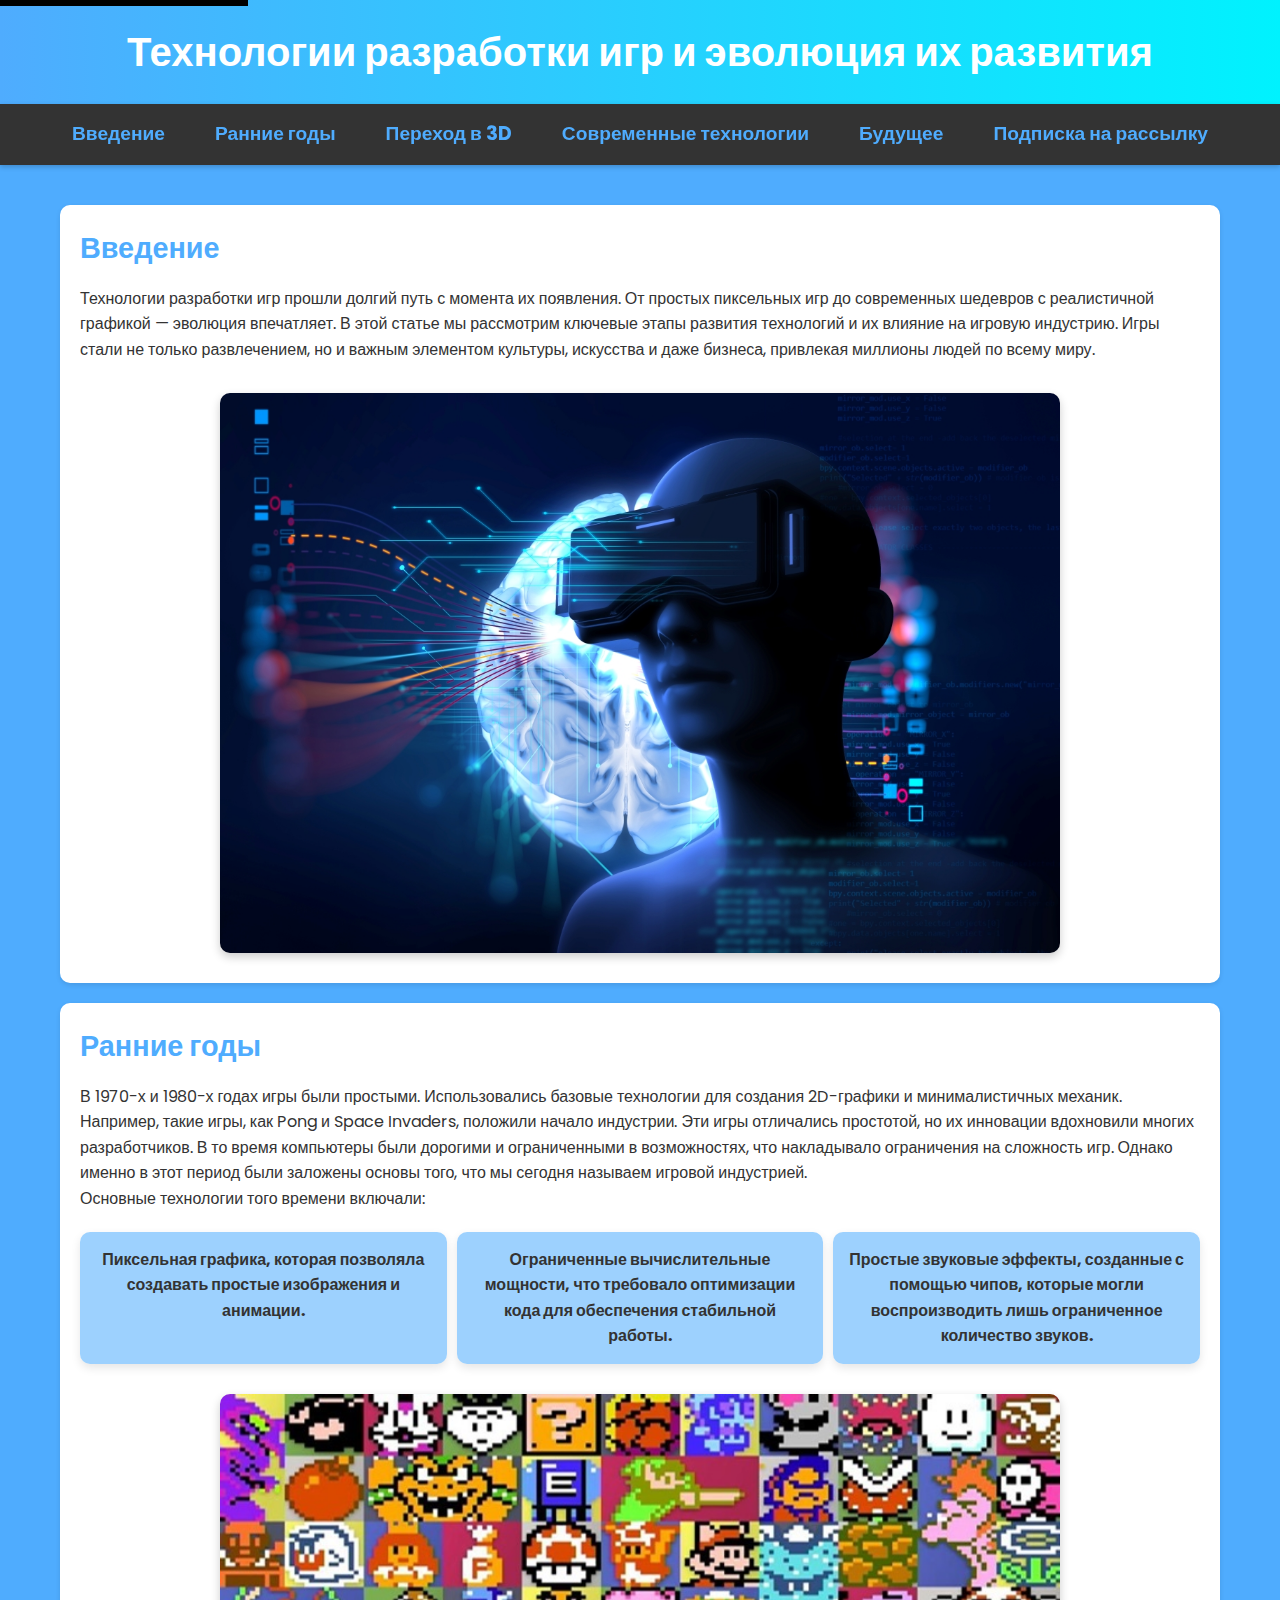
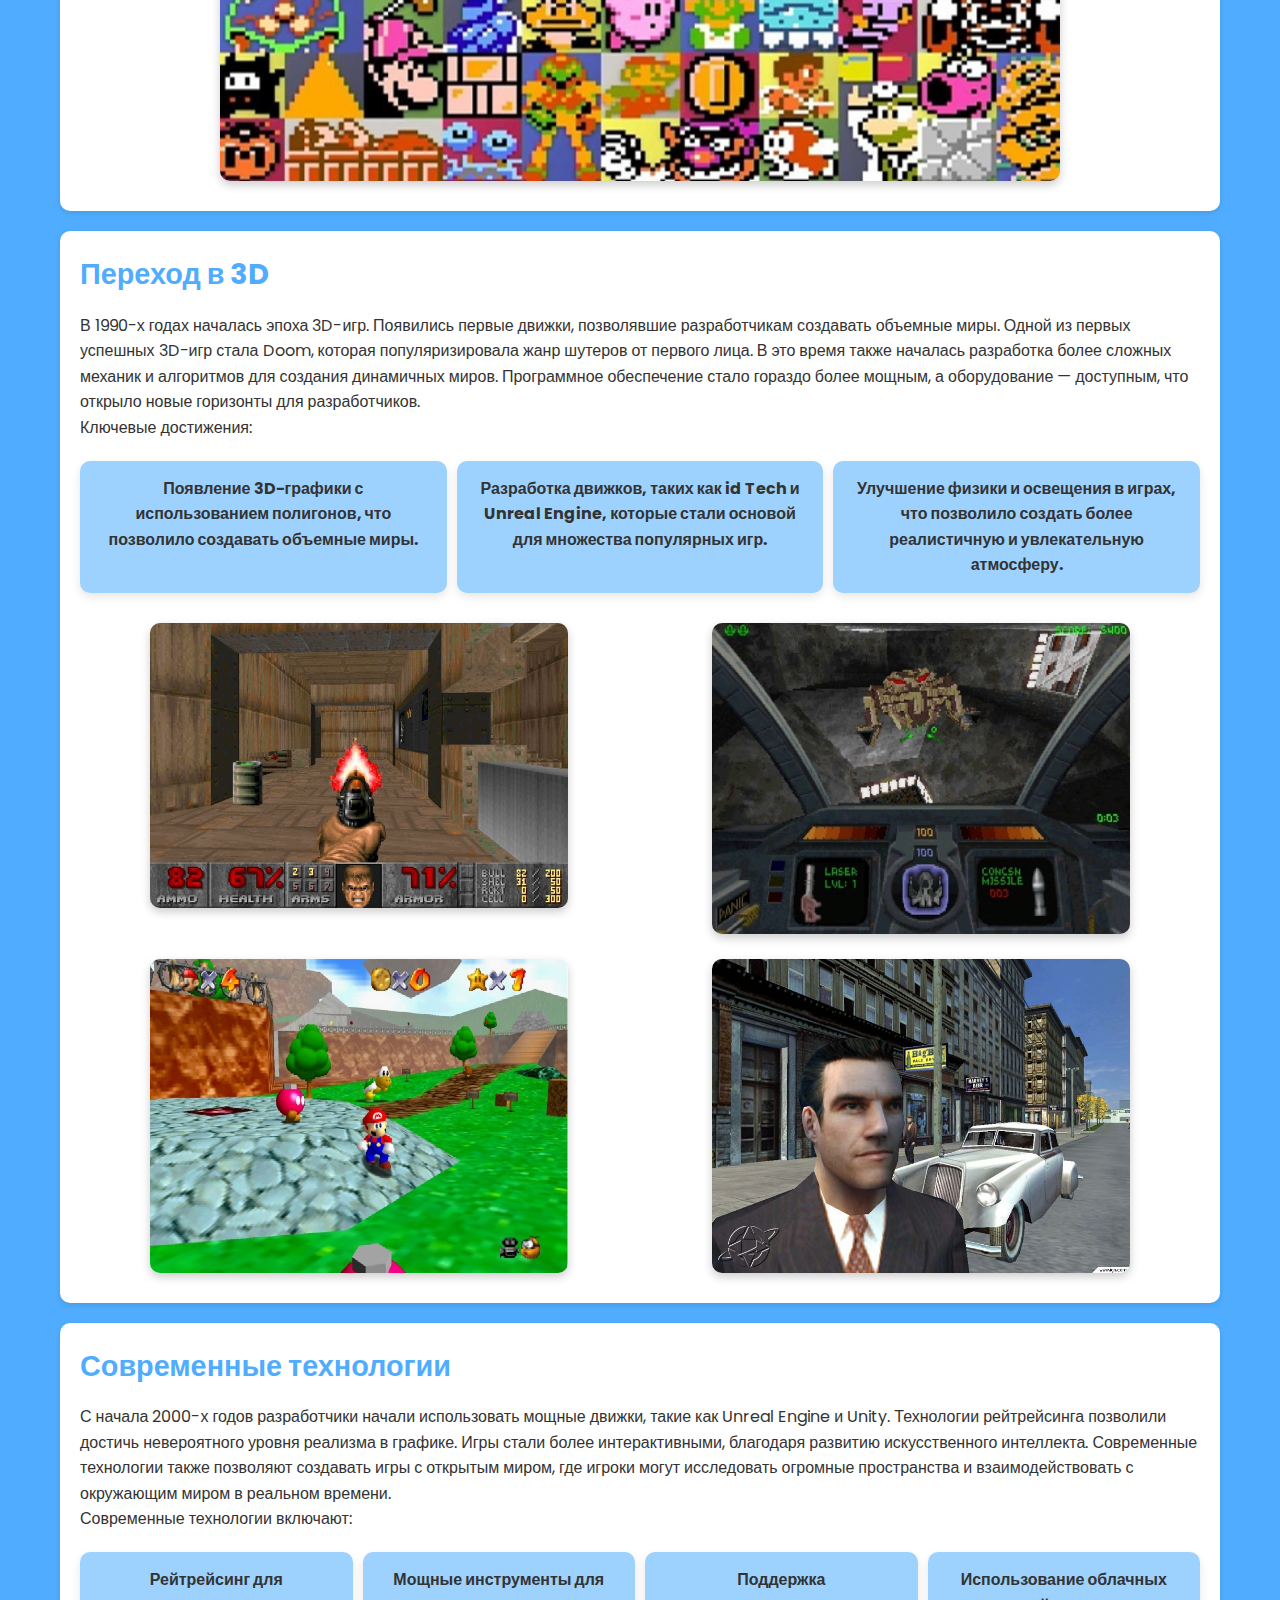
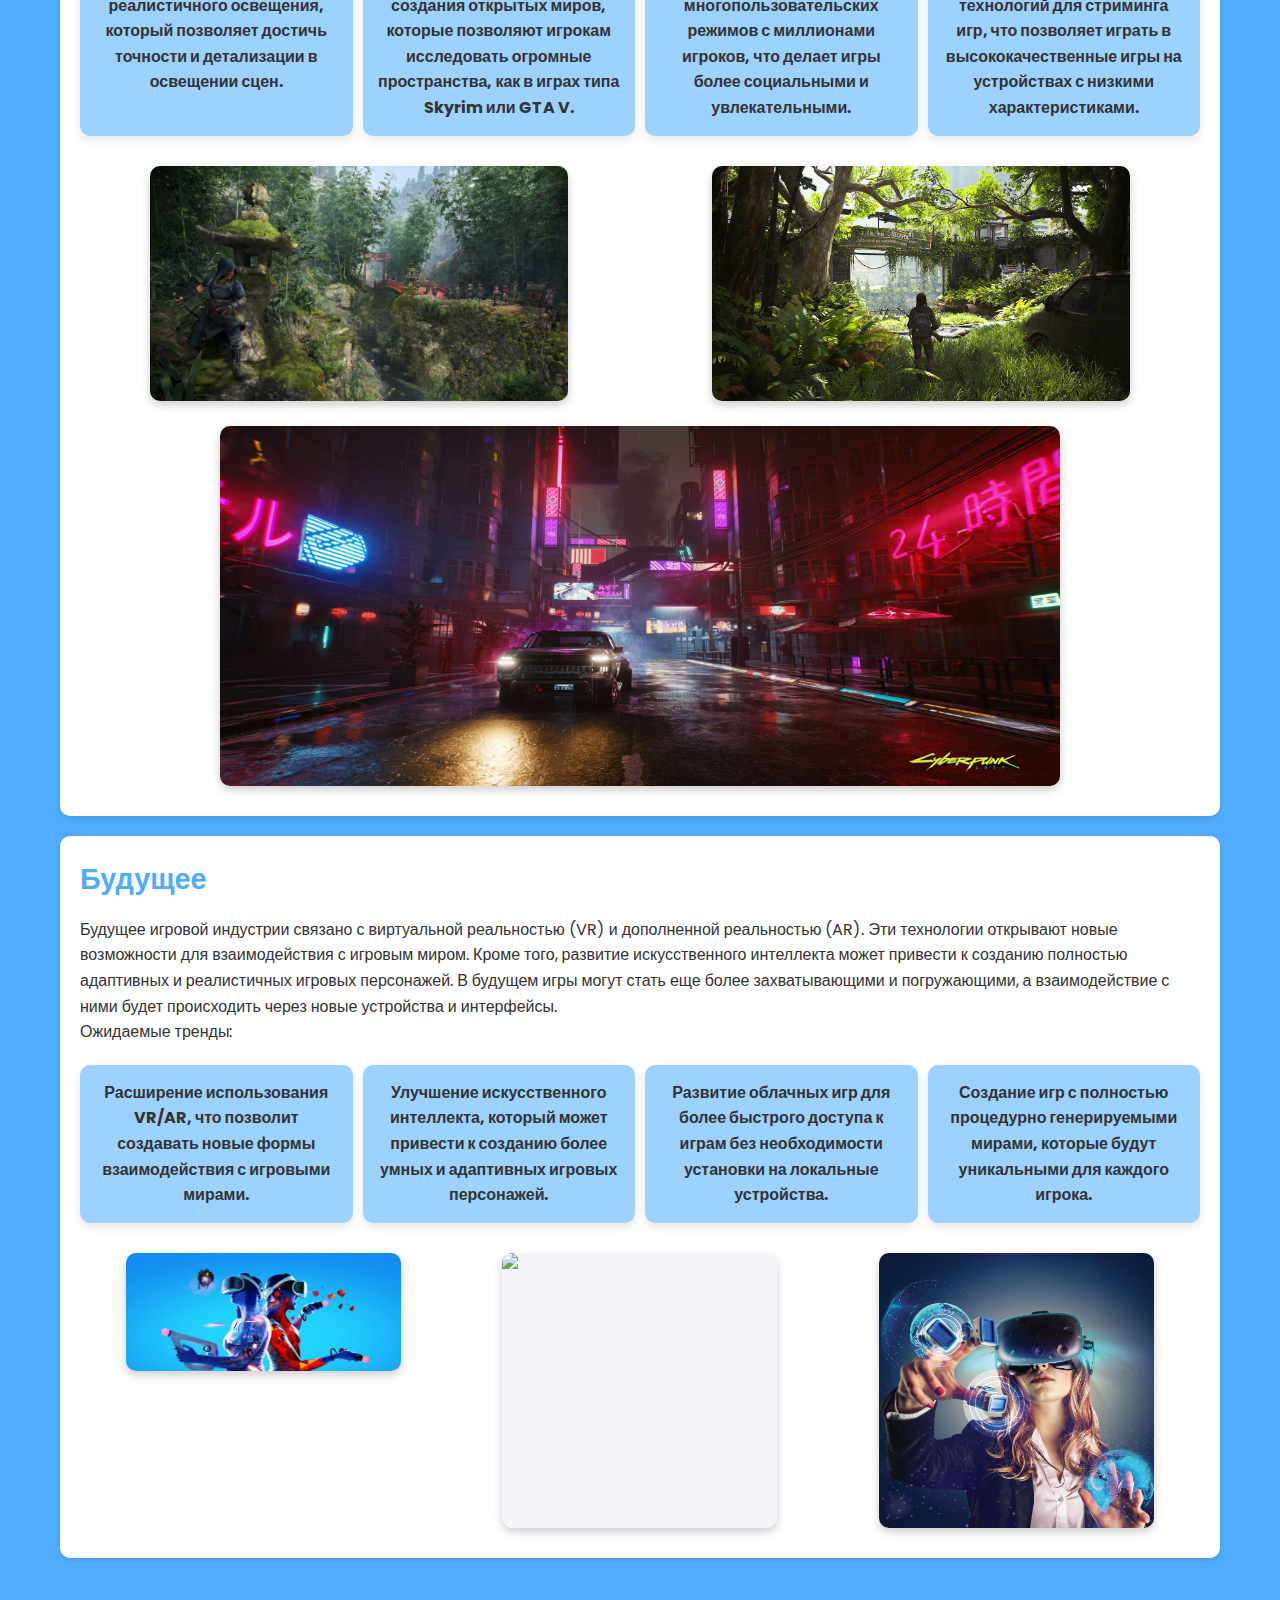
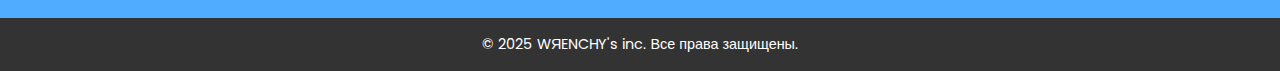
==== commit 776c89b0: "v 1.4" ====
--- a/index.html
+++ b/index.html
@@ -15,12 +15,12 @@
     <a href="#main-content" class="skip-link">Перейти к основному контенту</a>
 
     <!-- Шапка сайта -->
-    <header role="banner">
+    <header>
         <h1>Технологии разработки игр и эволюция их развития</h1>
     </header>
 
     <!-- Навигация -->
-    <nav aria-label="Основная навигация" role="navigation">
+    <nav aria-label="Основная навигация">
         <input type="checkbox" id="menu-toggle" aria-label="Открыть меню">
         <label for="menu-toggle" aria-label="Открыть меню">☰</label>
         <ul role="menu">
@@ -34,7 +34,7 @@
     </nav>
     
     <!-- Основной контент -->
-    <main id="main-content" role="main">
+    <main id="main-content">
         <!-- Введение -->
         <section id="intro" aria-labelledby="intro-heading">
             <h2 id="intro-heading">Введение</h2>
@@ -107,14 +107,15 @@
                 <li>Создание игр с полностью процедурно генерируемыми мирами, которые будут уникальными для каждого игрока.</li>
             </ul>
             <div class="image-grid future">
-                <div class="cyberpunk"><img src="imgs/future.jpg" alt="Будущее игровой индустрии"></div>
+                <img src="imgs/future.jpg" alt="Будущее игровой индустрии">
+                <img src="imgs/load.gif">
                 <img src="imgs/vr.jpg" alt="Виртуальная реальность">
             </div>
         </section>           
     </main>
 
     <!-- Подвал сайта -->
-    <footer role="contentinfo">
+    <footer>
         <p>&copy; 2025 WЯENCHY's inc. Все права защищены.</p>
     </footer>
 </body>
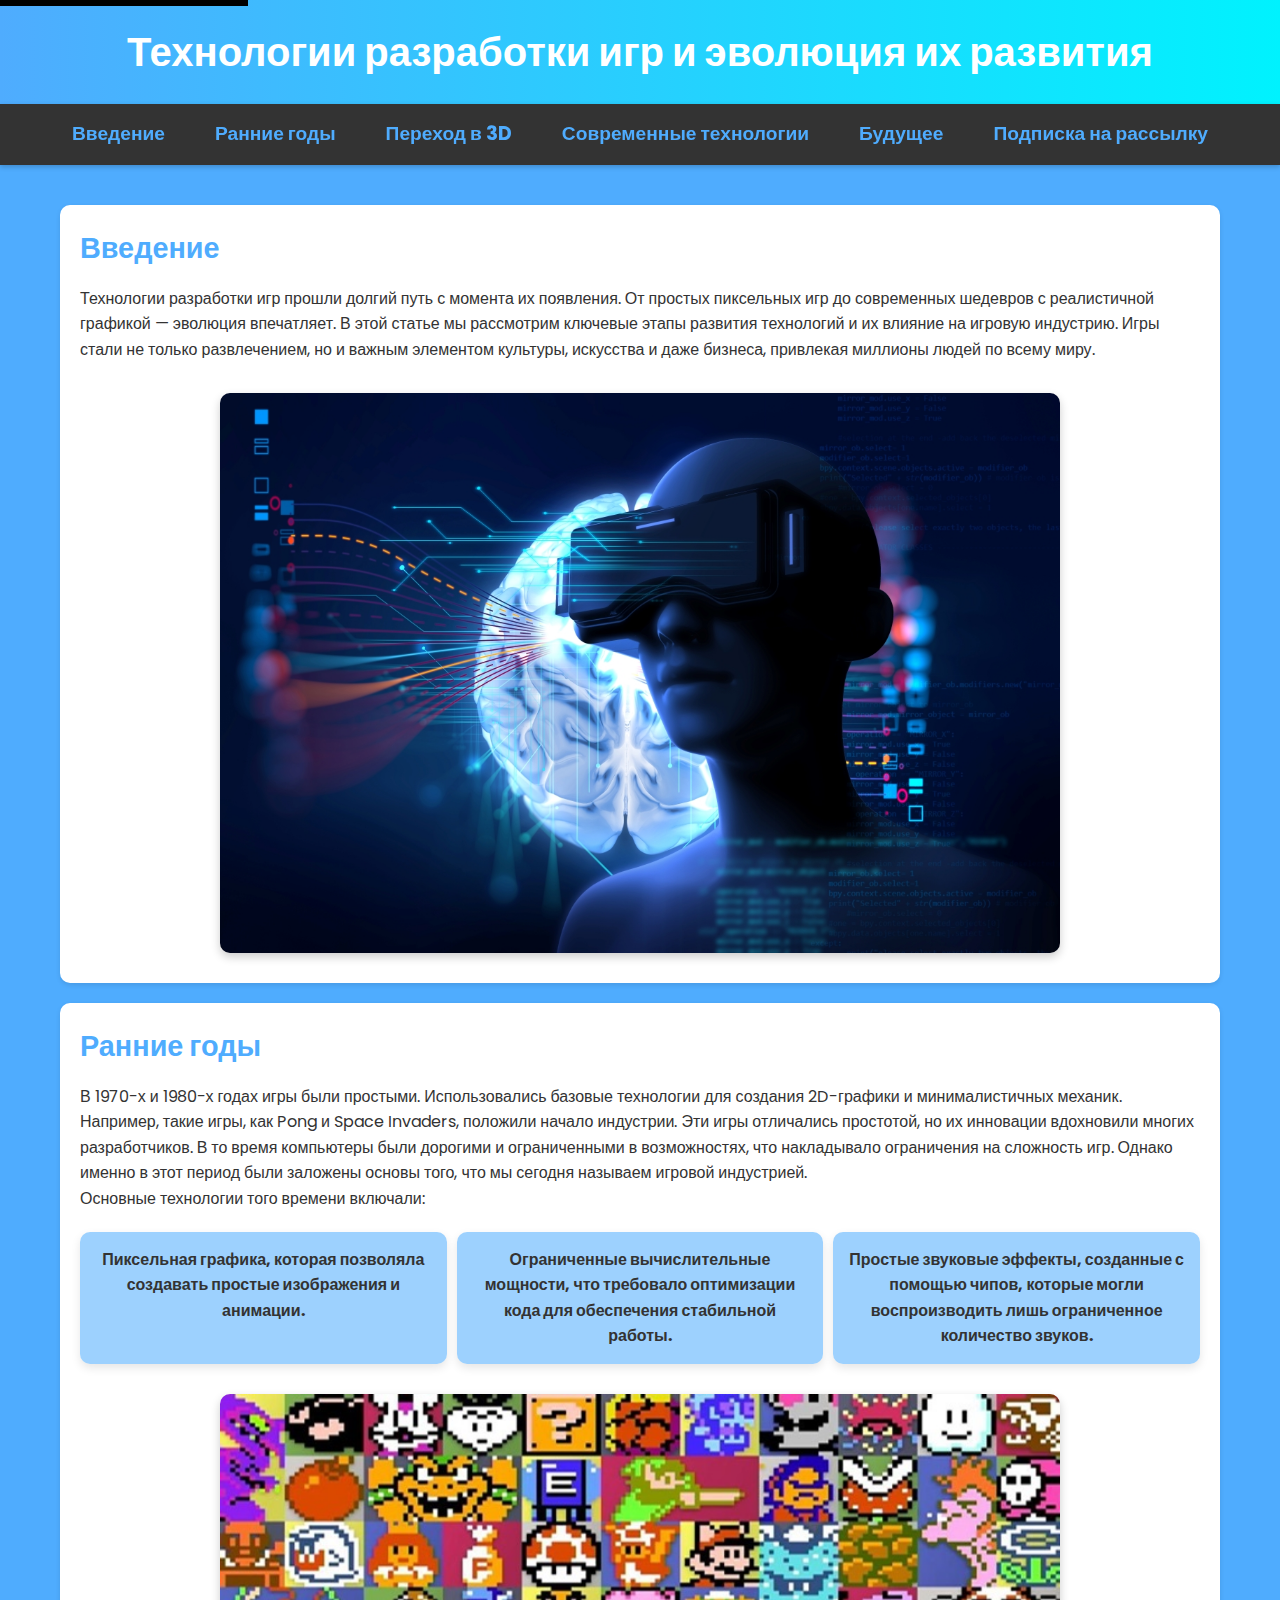
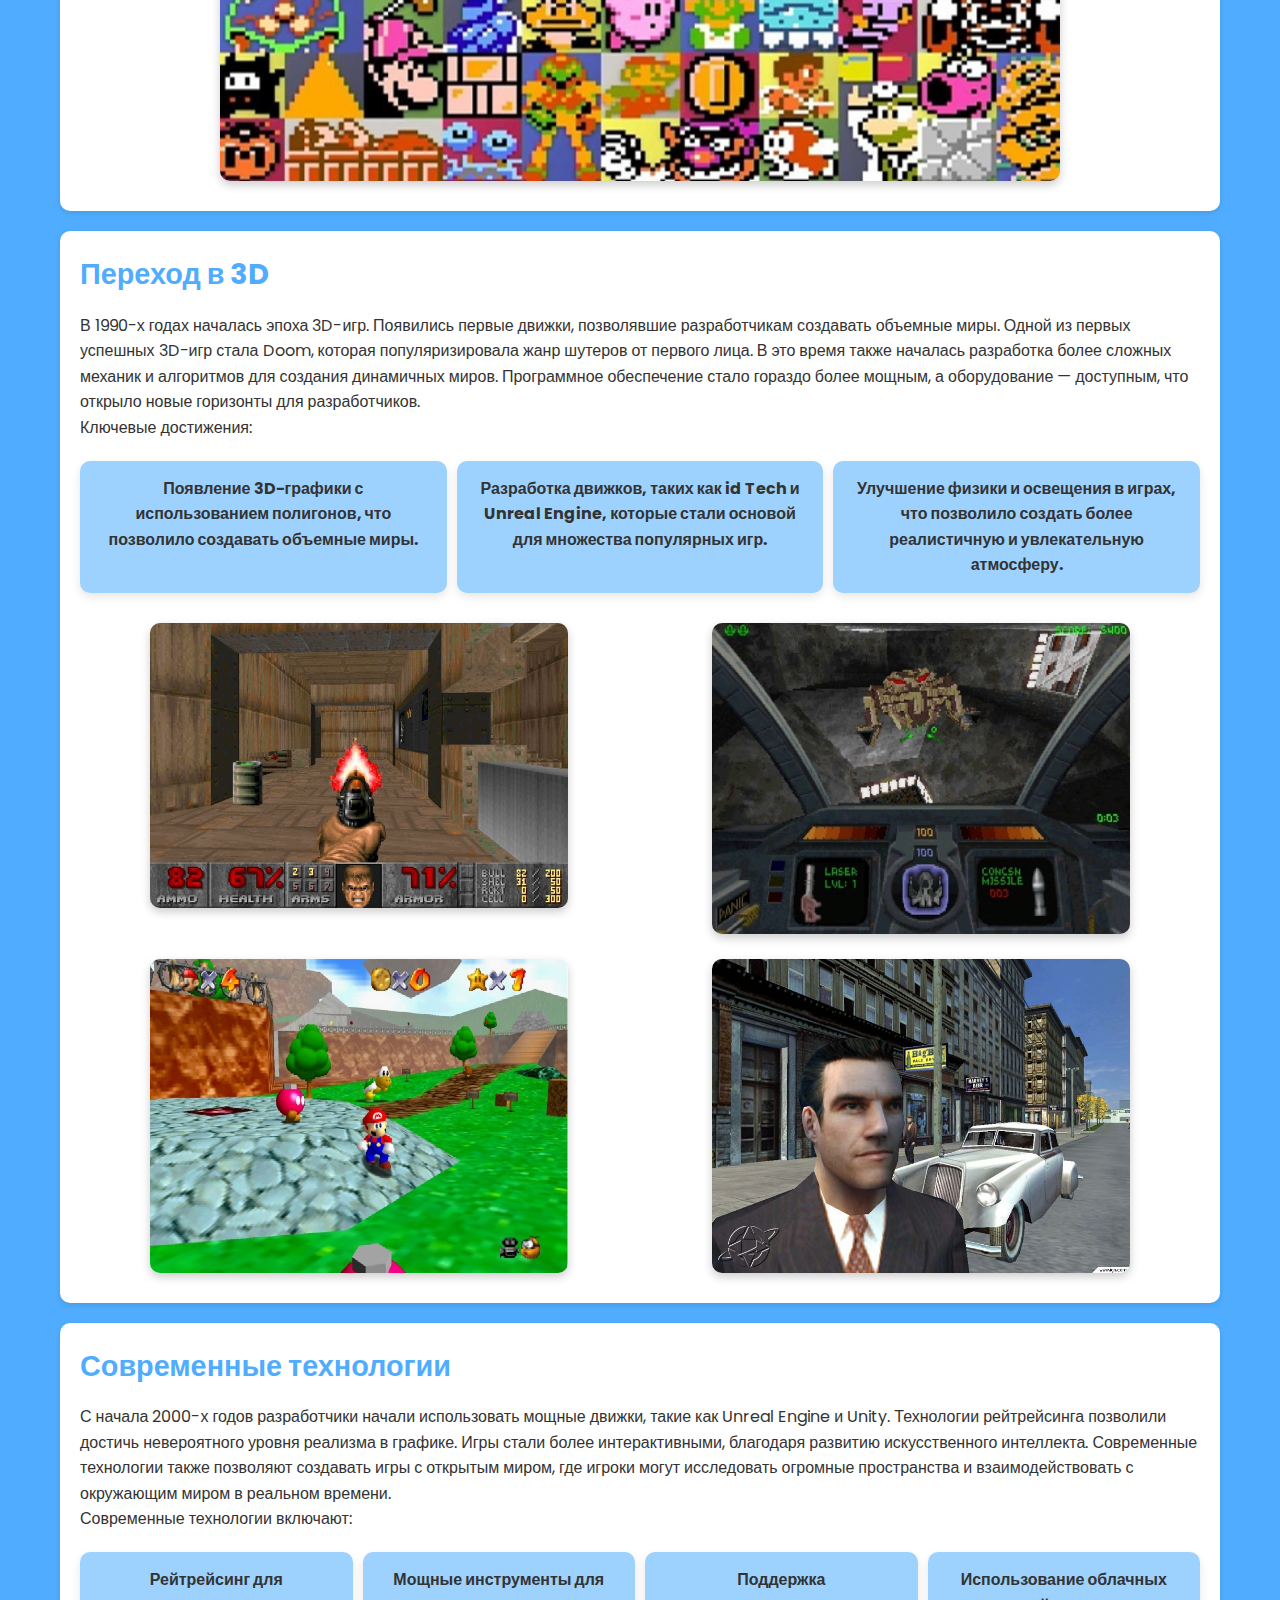
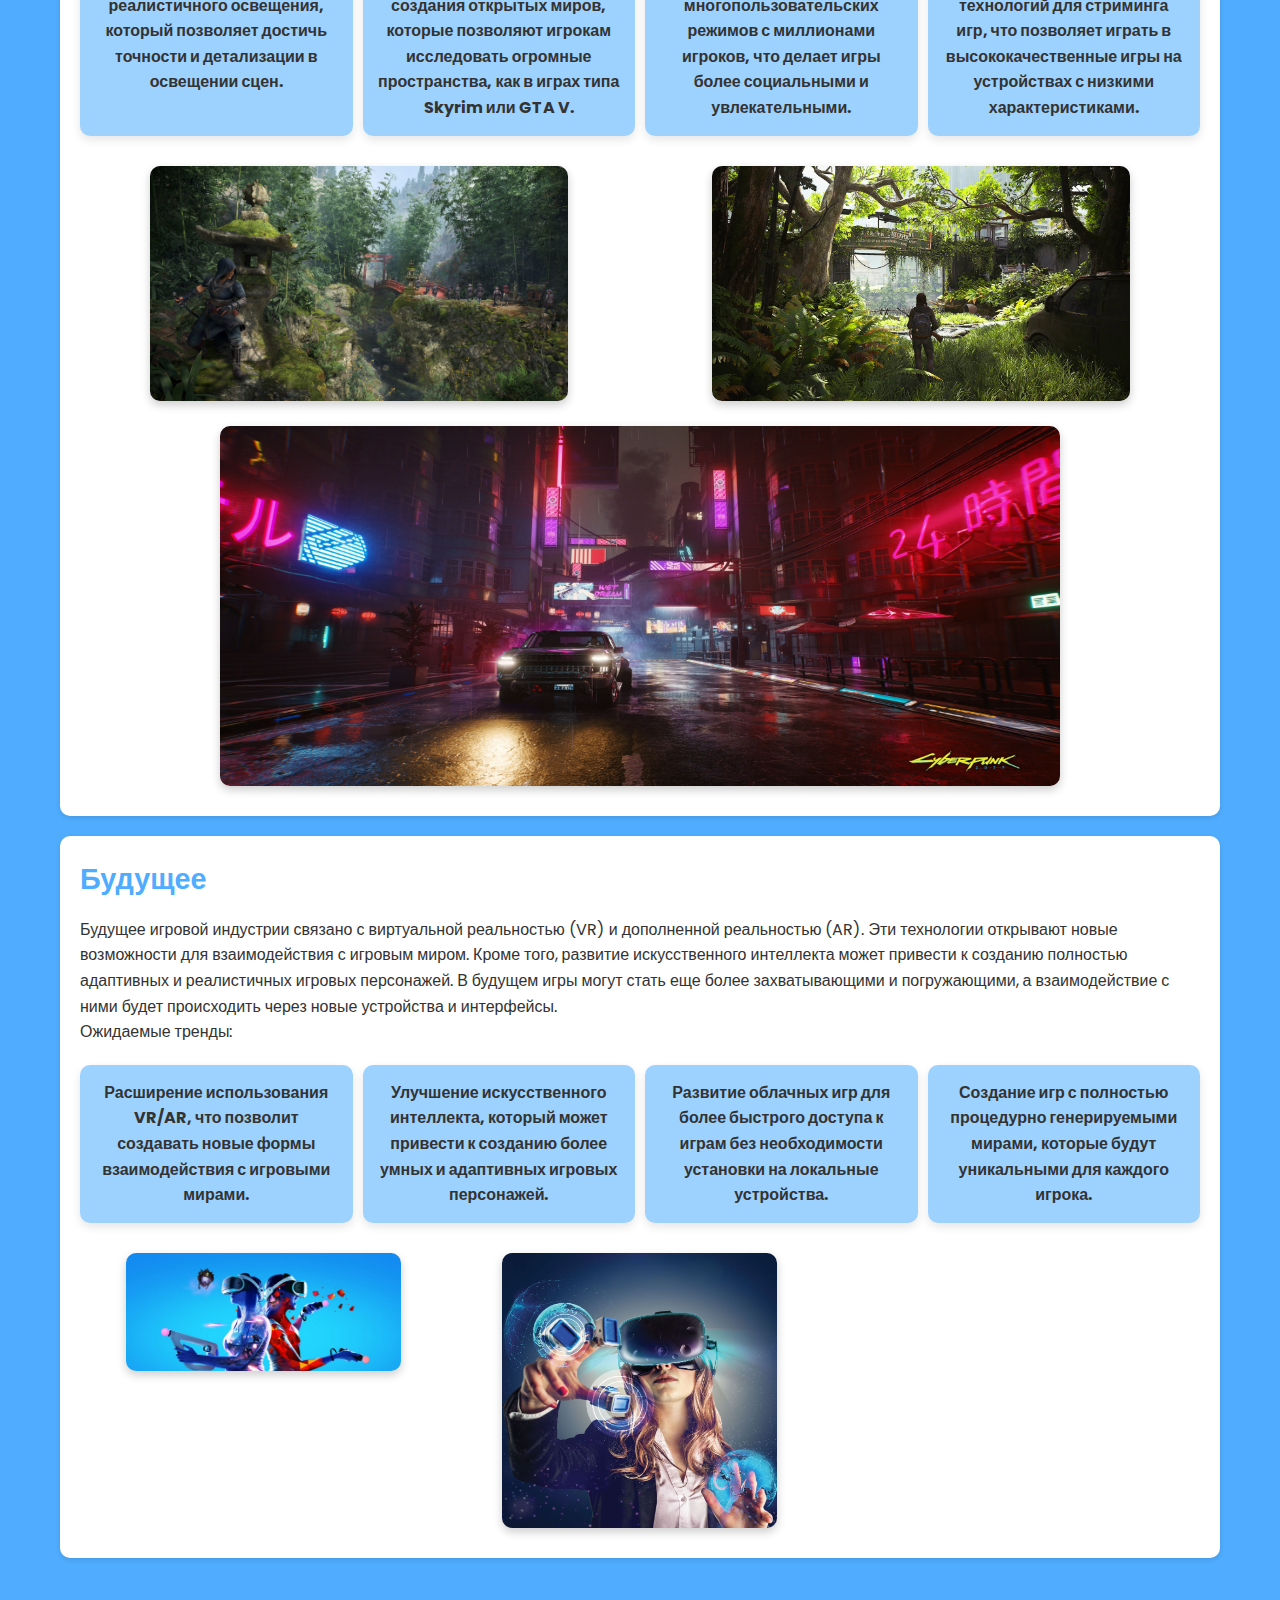
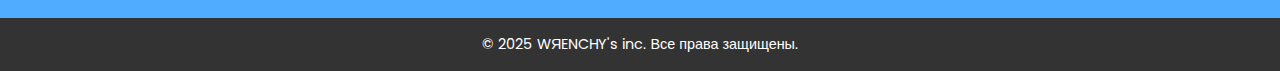
==== commit 73542266: "1.5 v" ====
--- a/index.html
+++ b/index.html
@@ -108,7 +108,6 @@
             </ul>
             <div class="image-grid future">
                 <img src="imgs/future.jpg" alt="Будущее игровой индустрии">
-                <img src="imgs/load.gif">
                 <img src="imgs/vr.jpg" alt="Виртуальная реальность">
             </div>
         </section>           
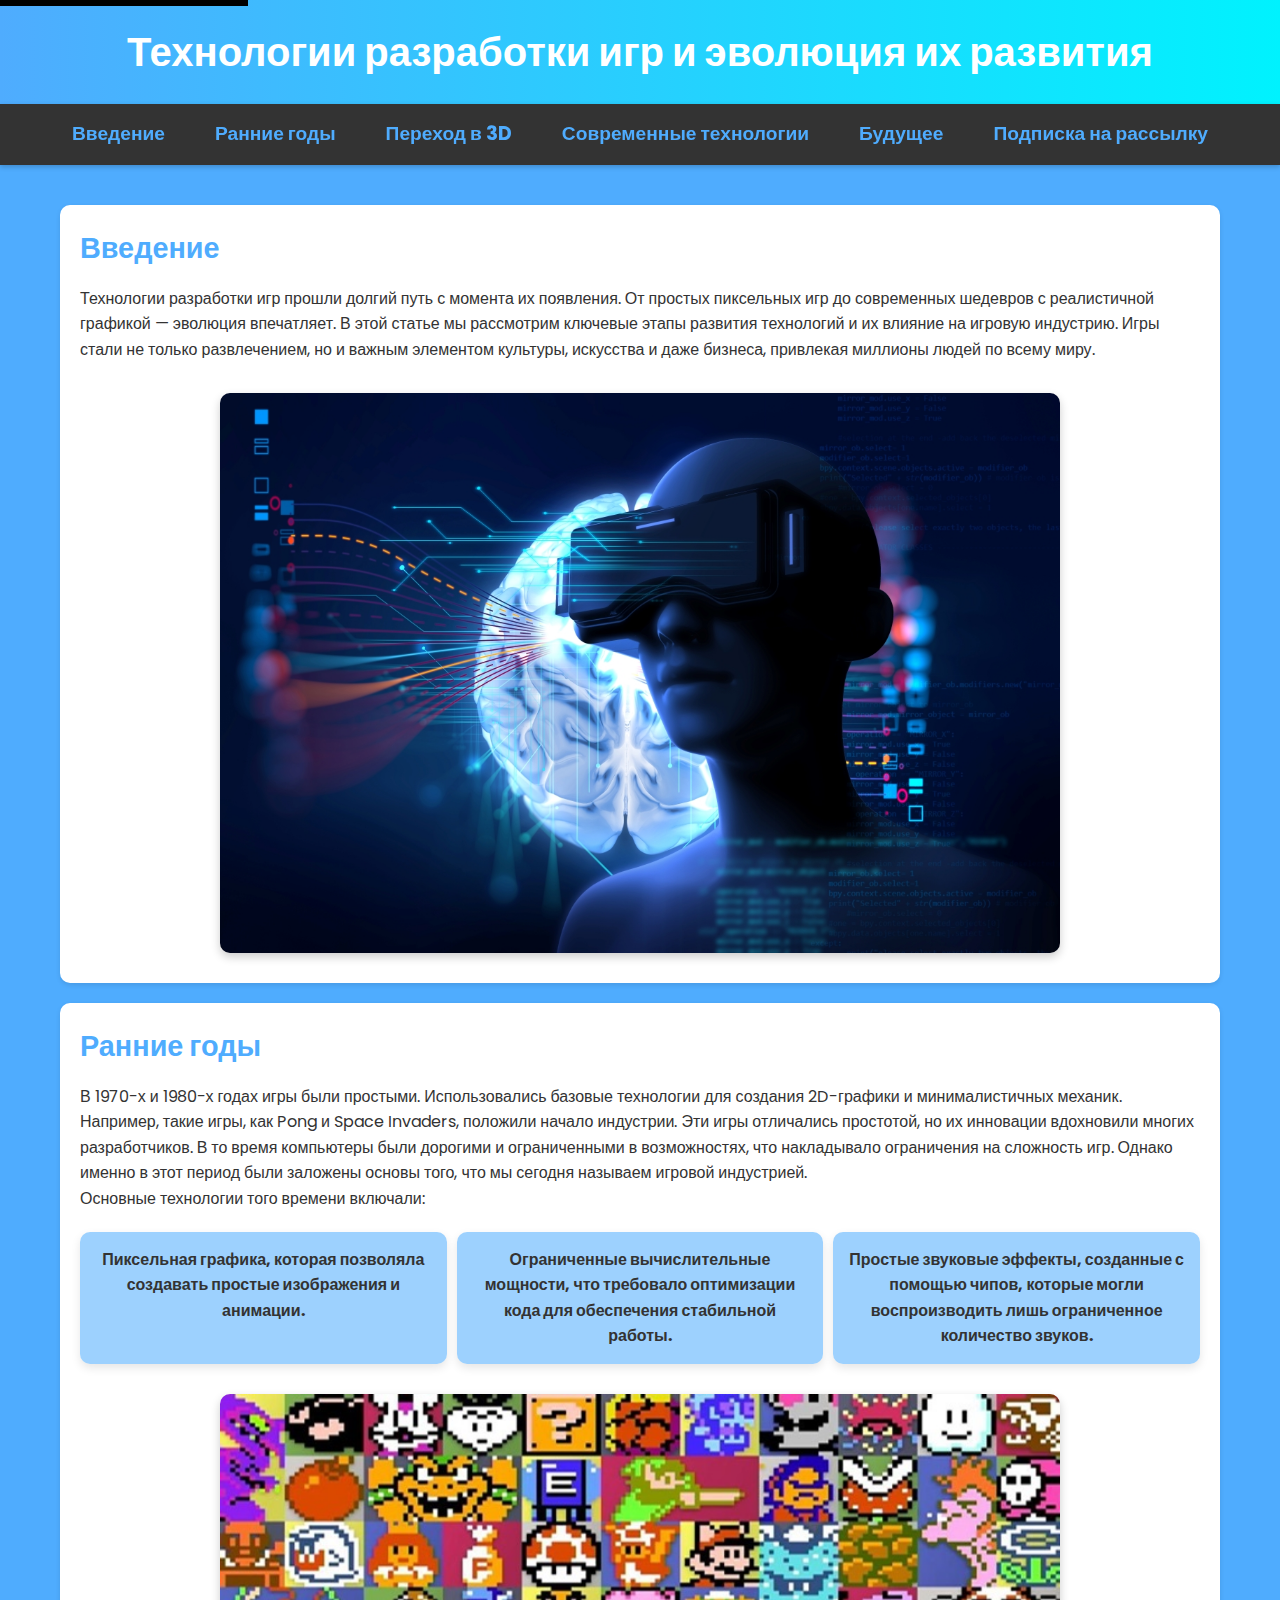
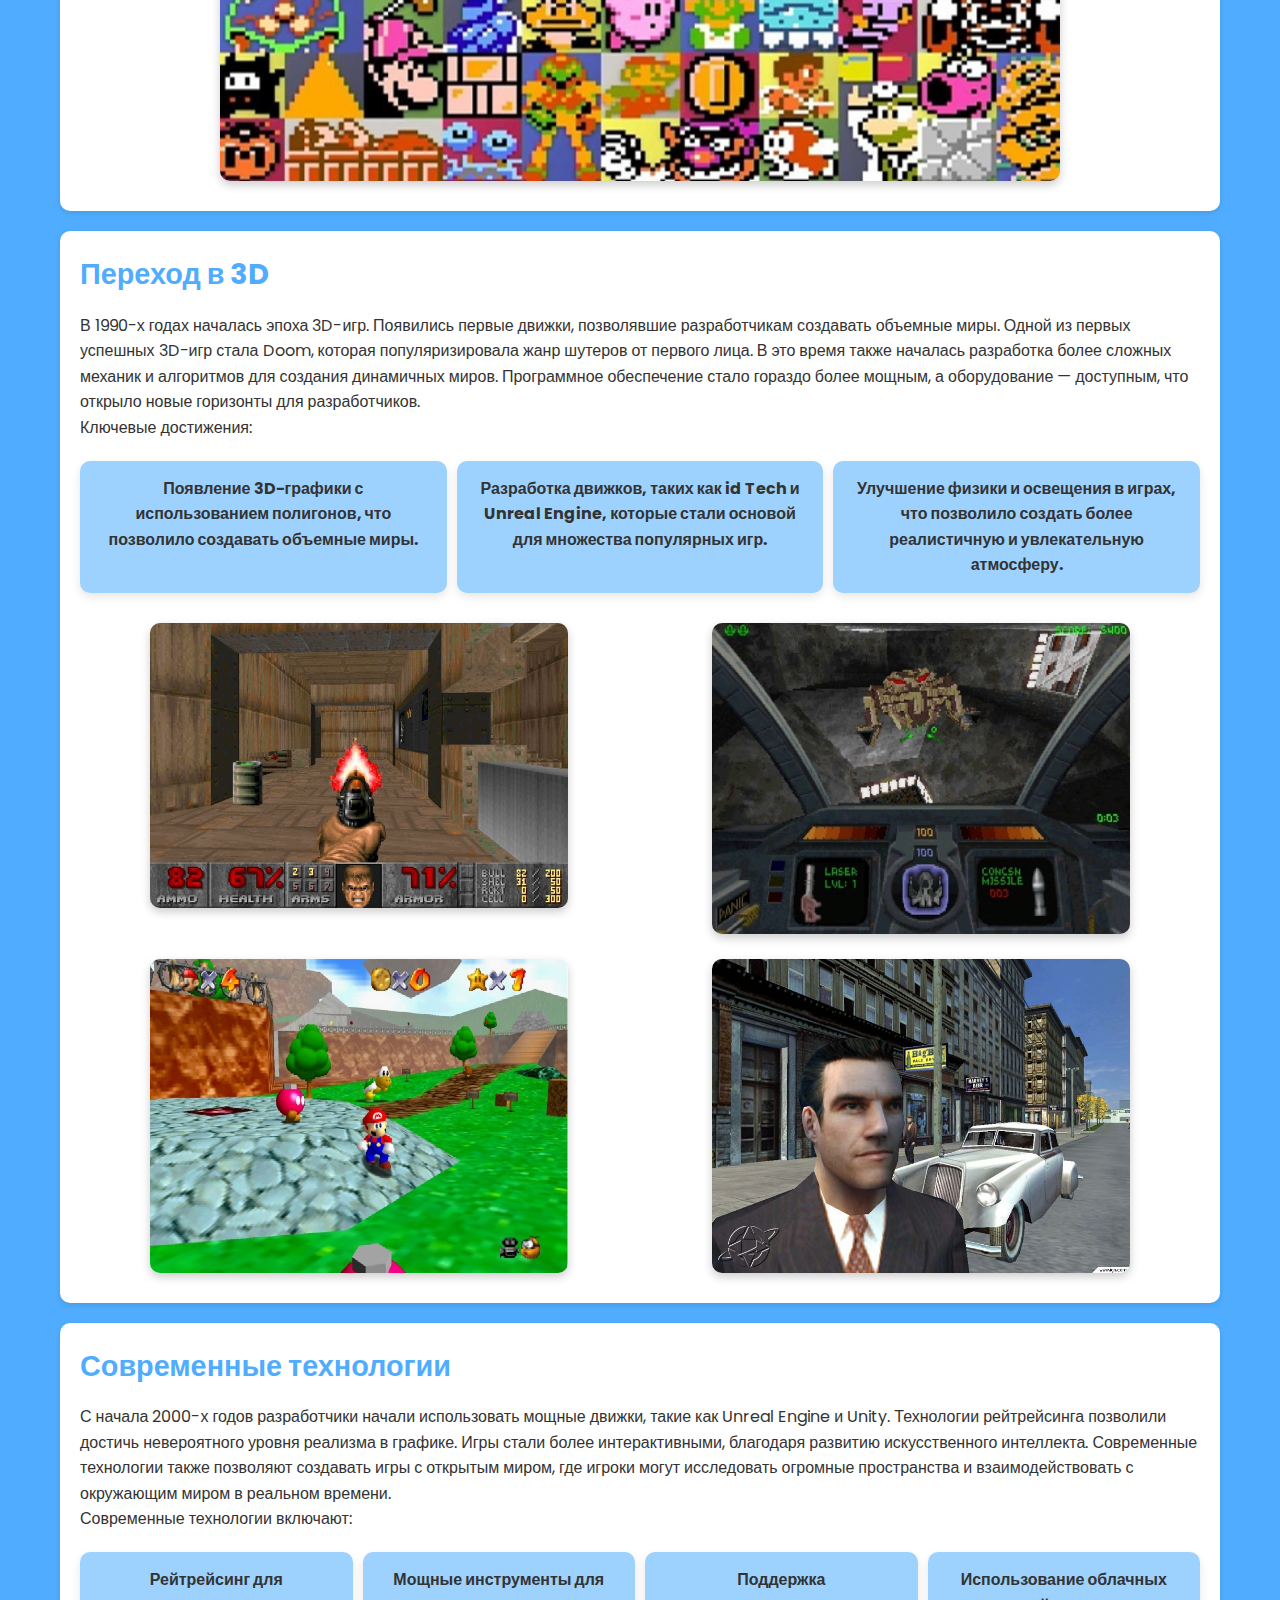
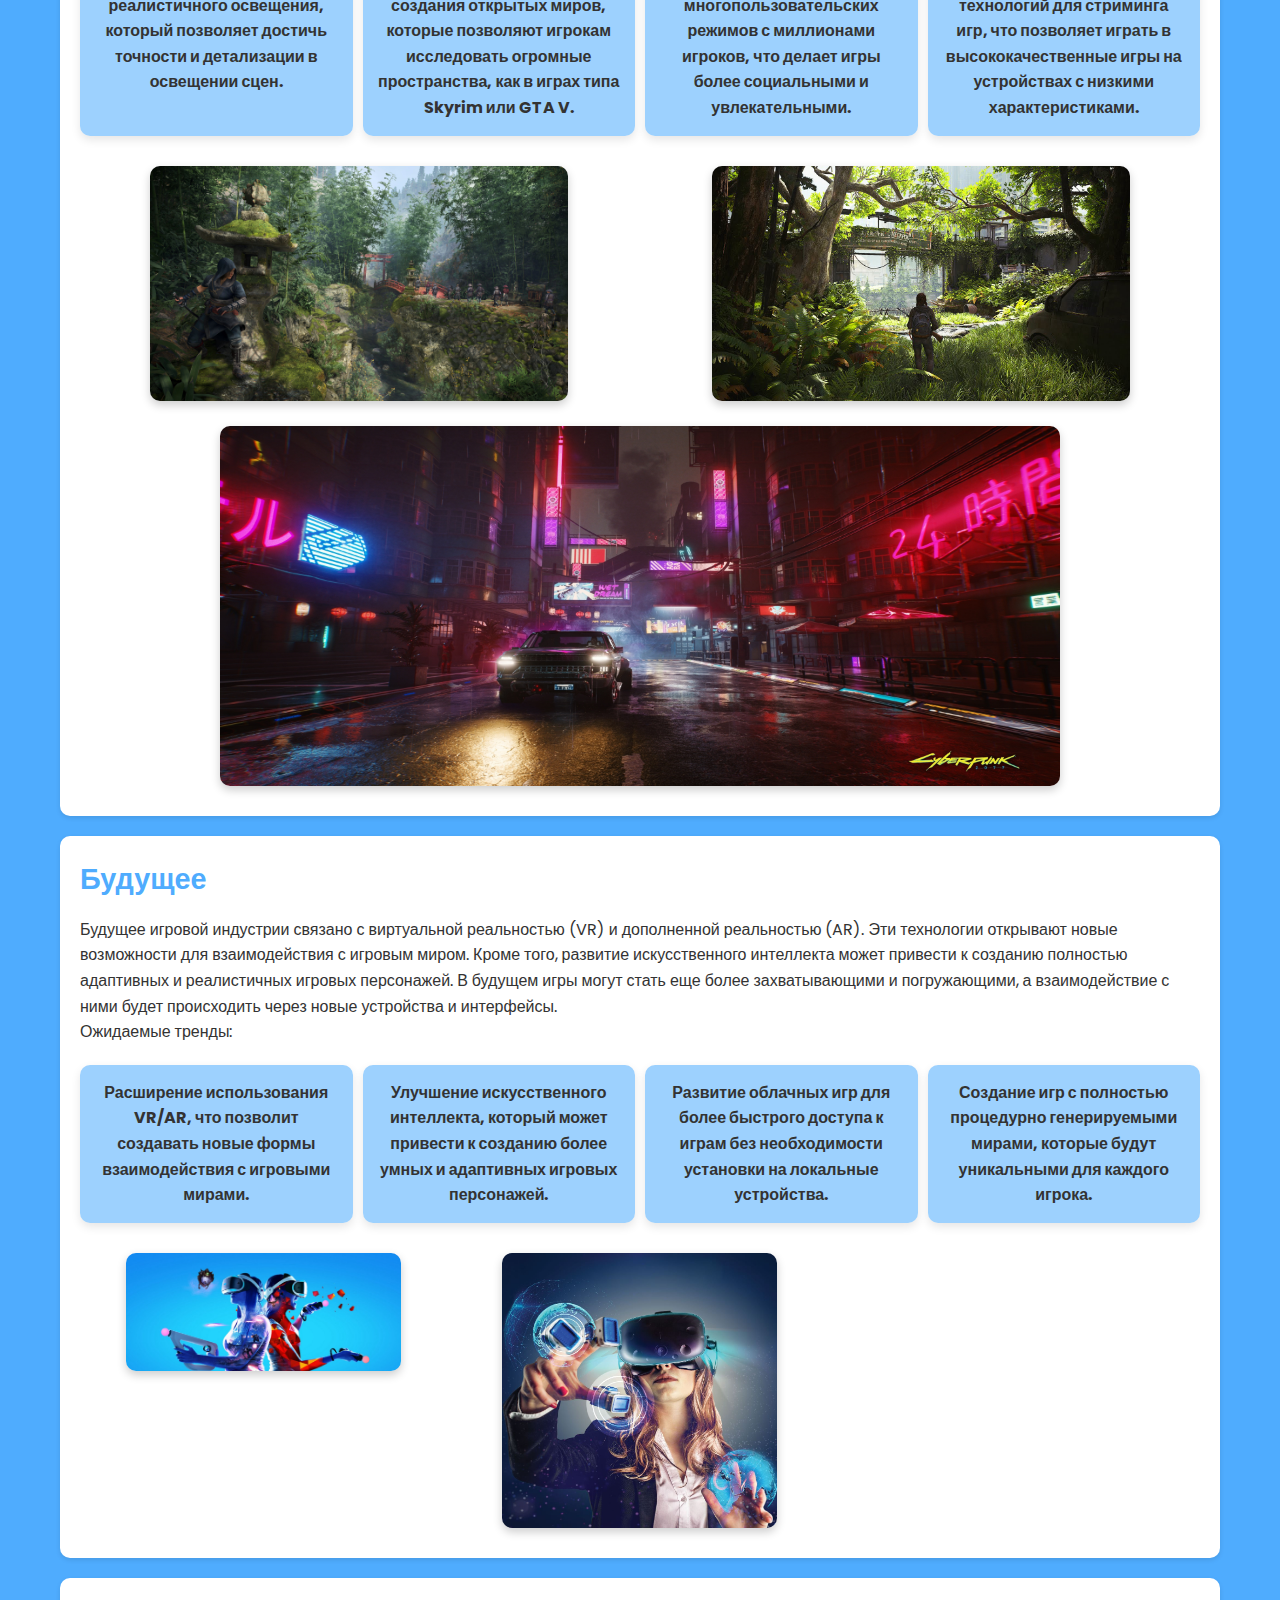
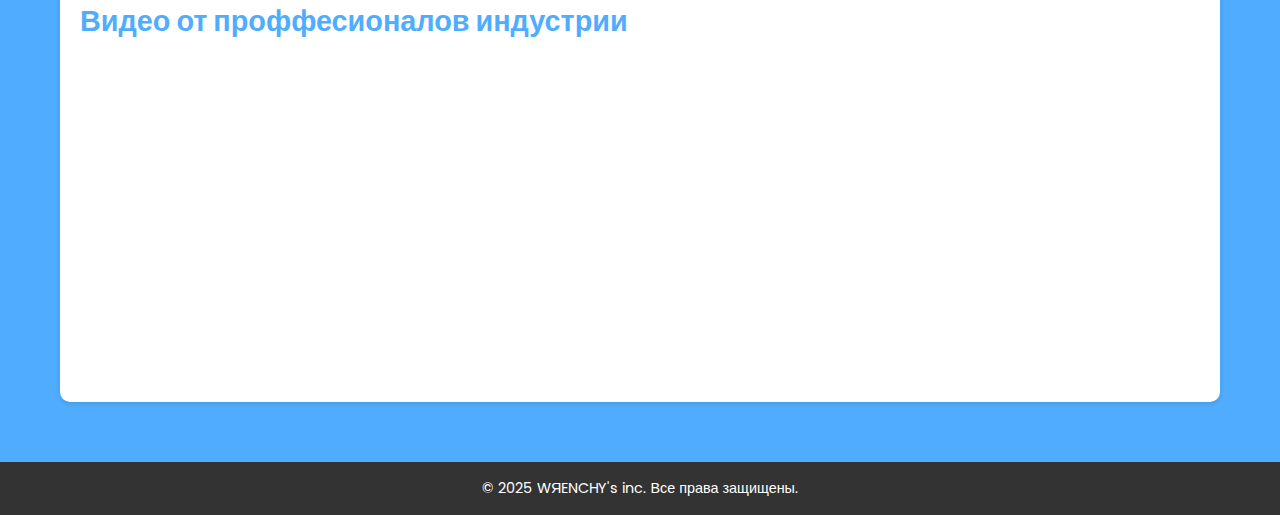
==== commit b6ccd2c9: "v 1.6" ====
--- a/index.html
+++ b/index.html
@@ -110,7 +110,11 @@
                 <img src="imgs/future.jpg" alt="Будущее игровой индустрии">
                 <img src="imgs/vr.jpg" alt="Виртуальная реальность">
             </div>
-        </section>           
+        </section>   
+        <section>
+            <h2>Видео от проффесионалов индустрии</h2>
+        <iframe width="560" height="315" src="https://www.youtube.com/embed/V3SKOANqI-k?si=j_MuZjOqE17thzKy" title="YouTube video player" frameborder="0" allow="accelerometer; autoplay; clipboard-write; encrypted-media; gyroscope; picture-in-picture; web-share" referrerpolicy="strict-origin-when-cross-origin" allowfullscreen></iframe>
+        </section>
     </main>
 
     <!-- Подвал сайта -->
--- a/cstyle.css
+++ b/cstyle.css
@@ -102,6 +102,11 @@
     top: 0;
     z-index: 1000;
     width: 100%;
+}
+
+iframe {
+    margin-left: 15%;
+    margin-right: 15%;
 }
 
 nav ul {
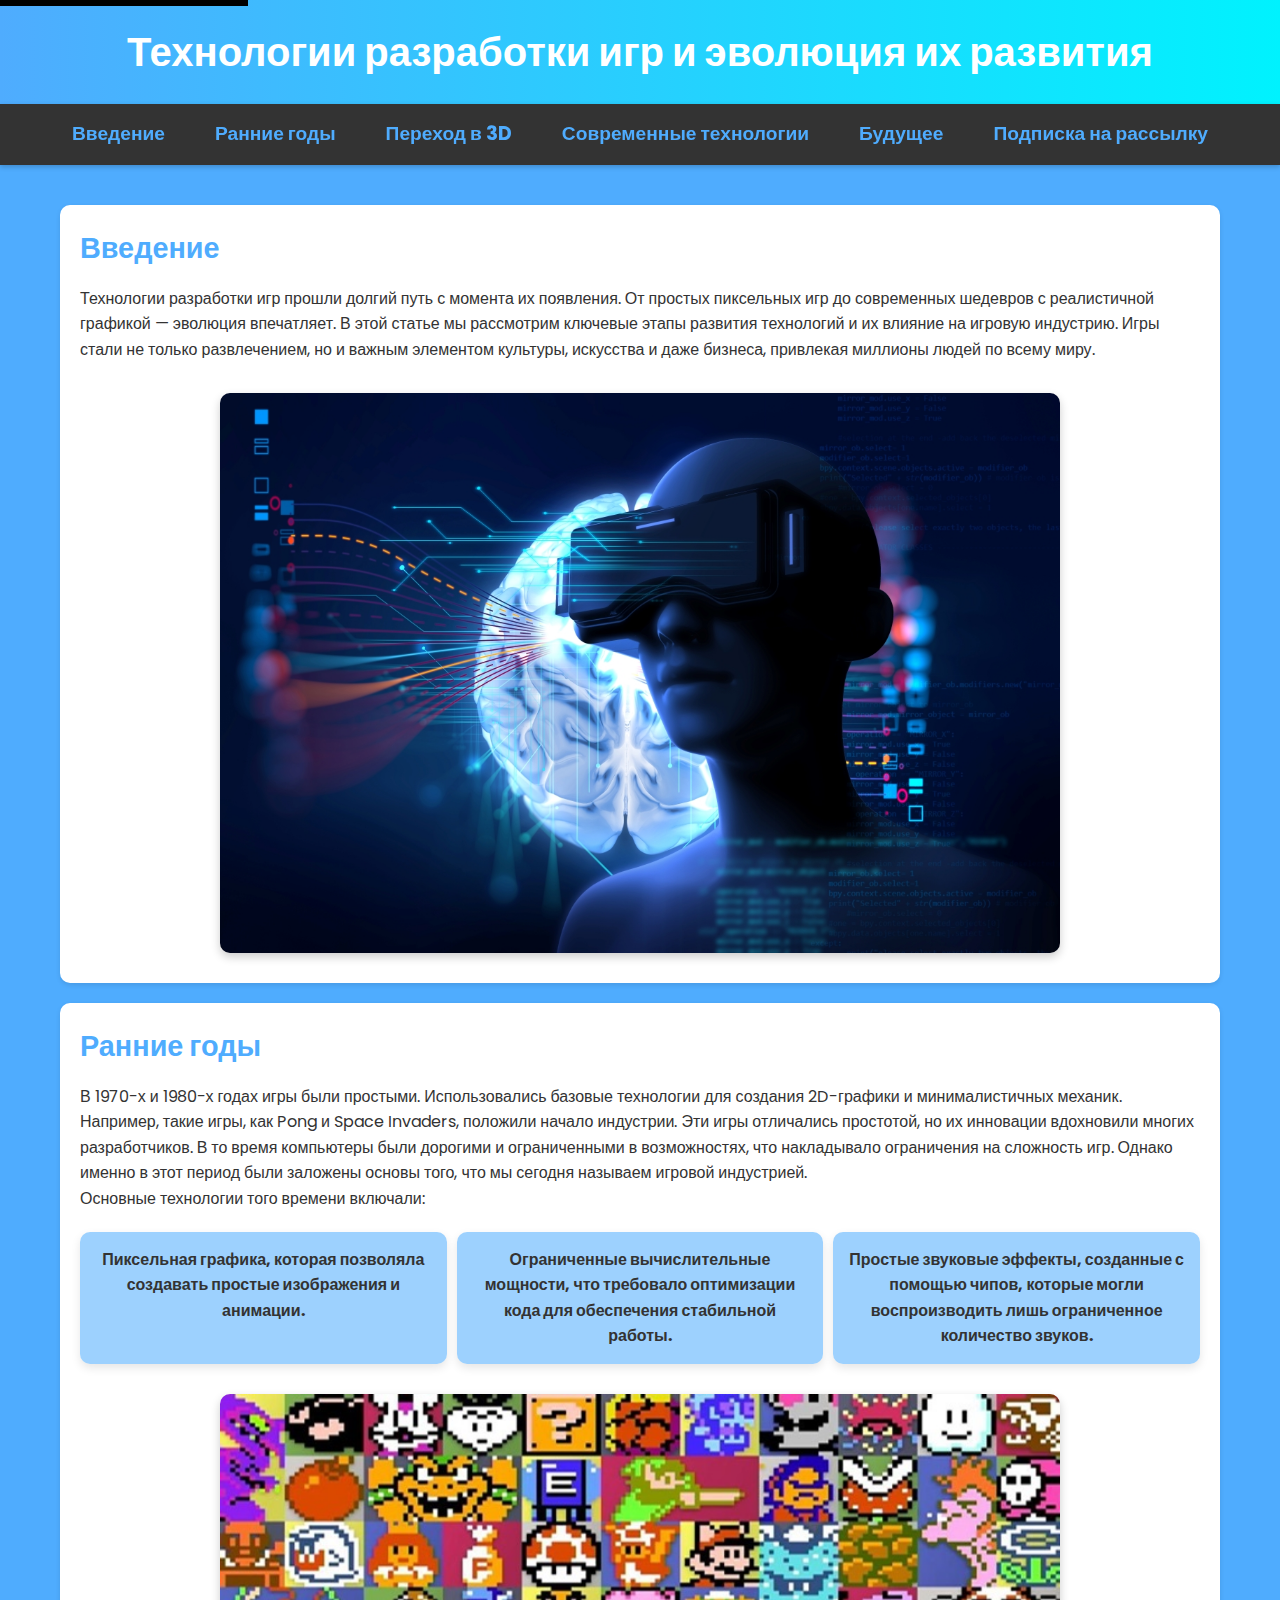
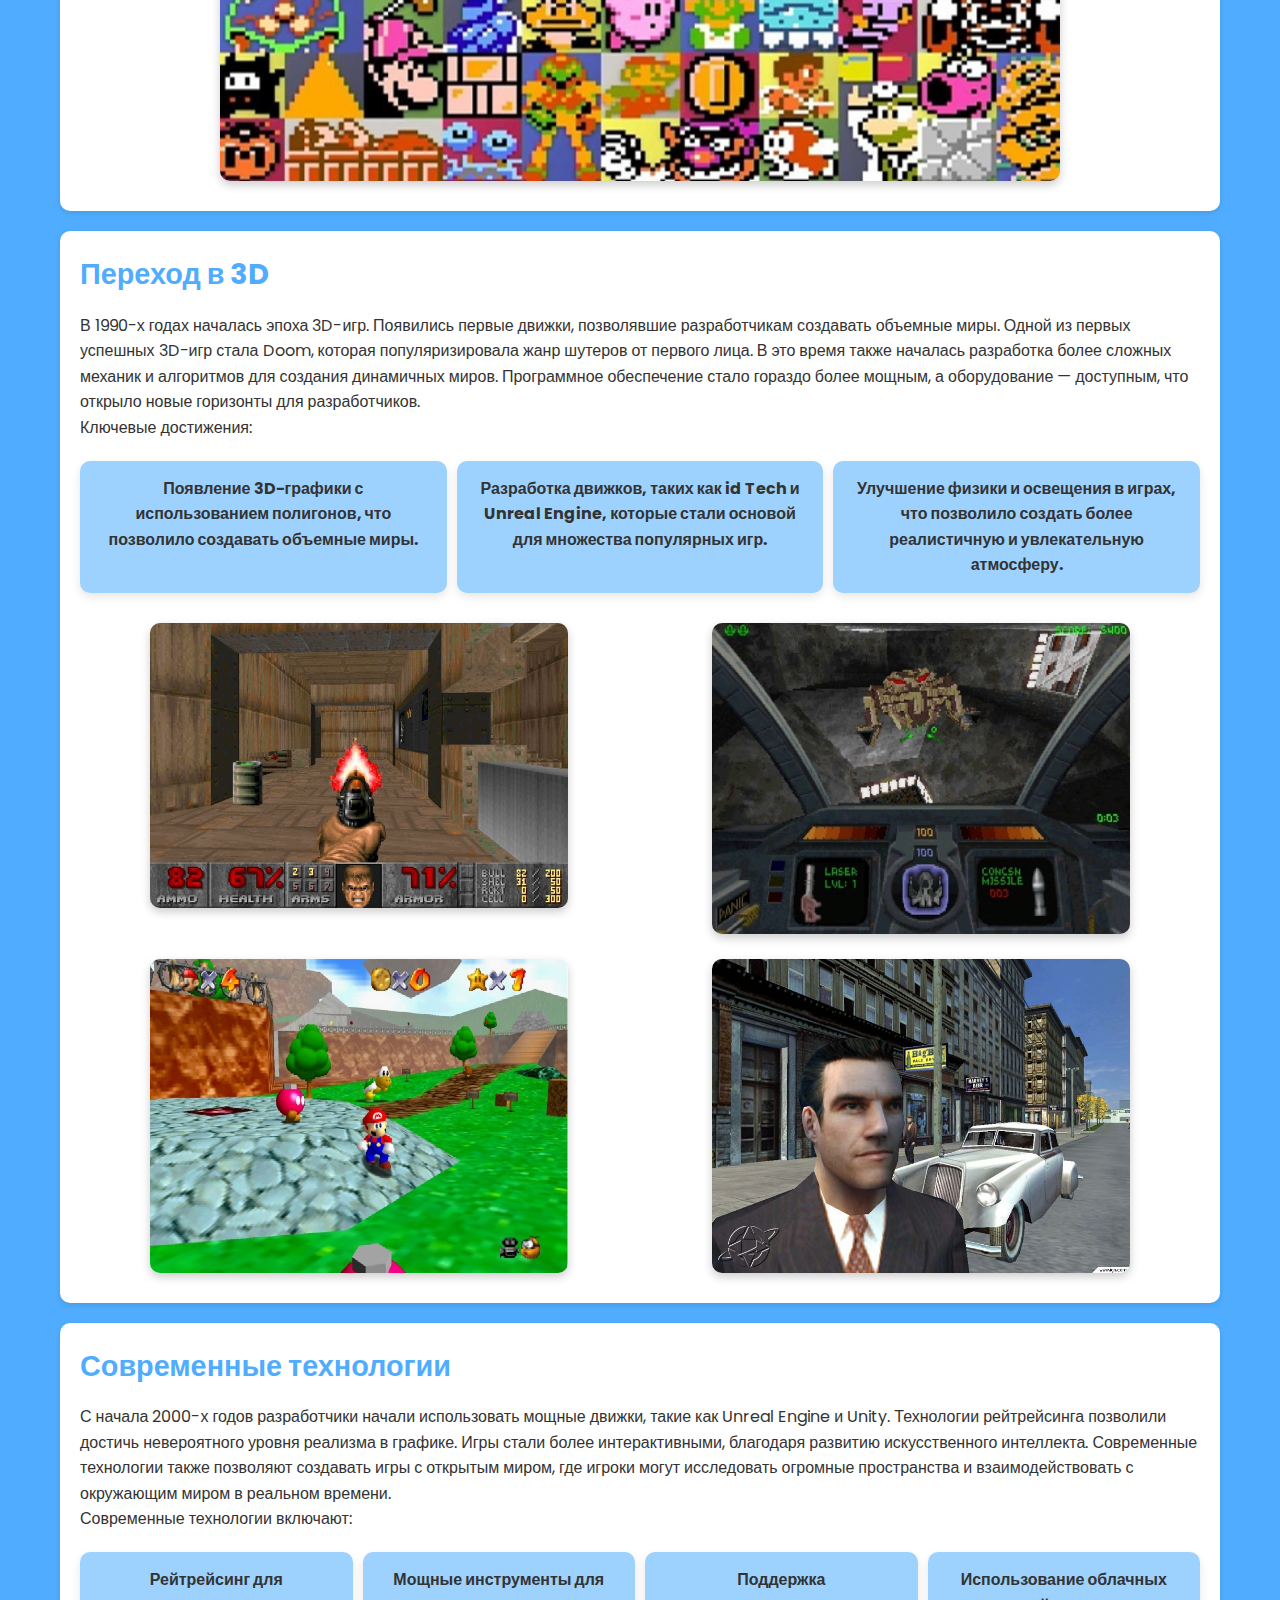
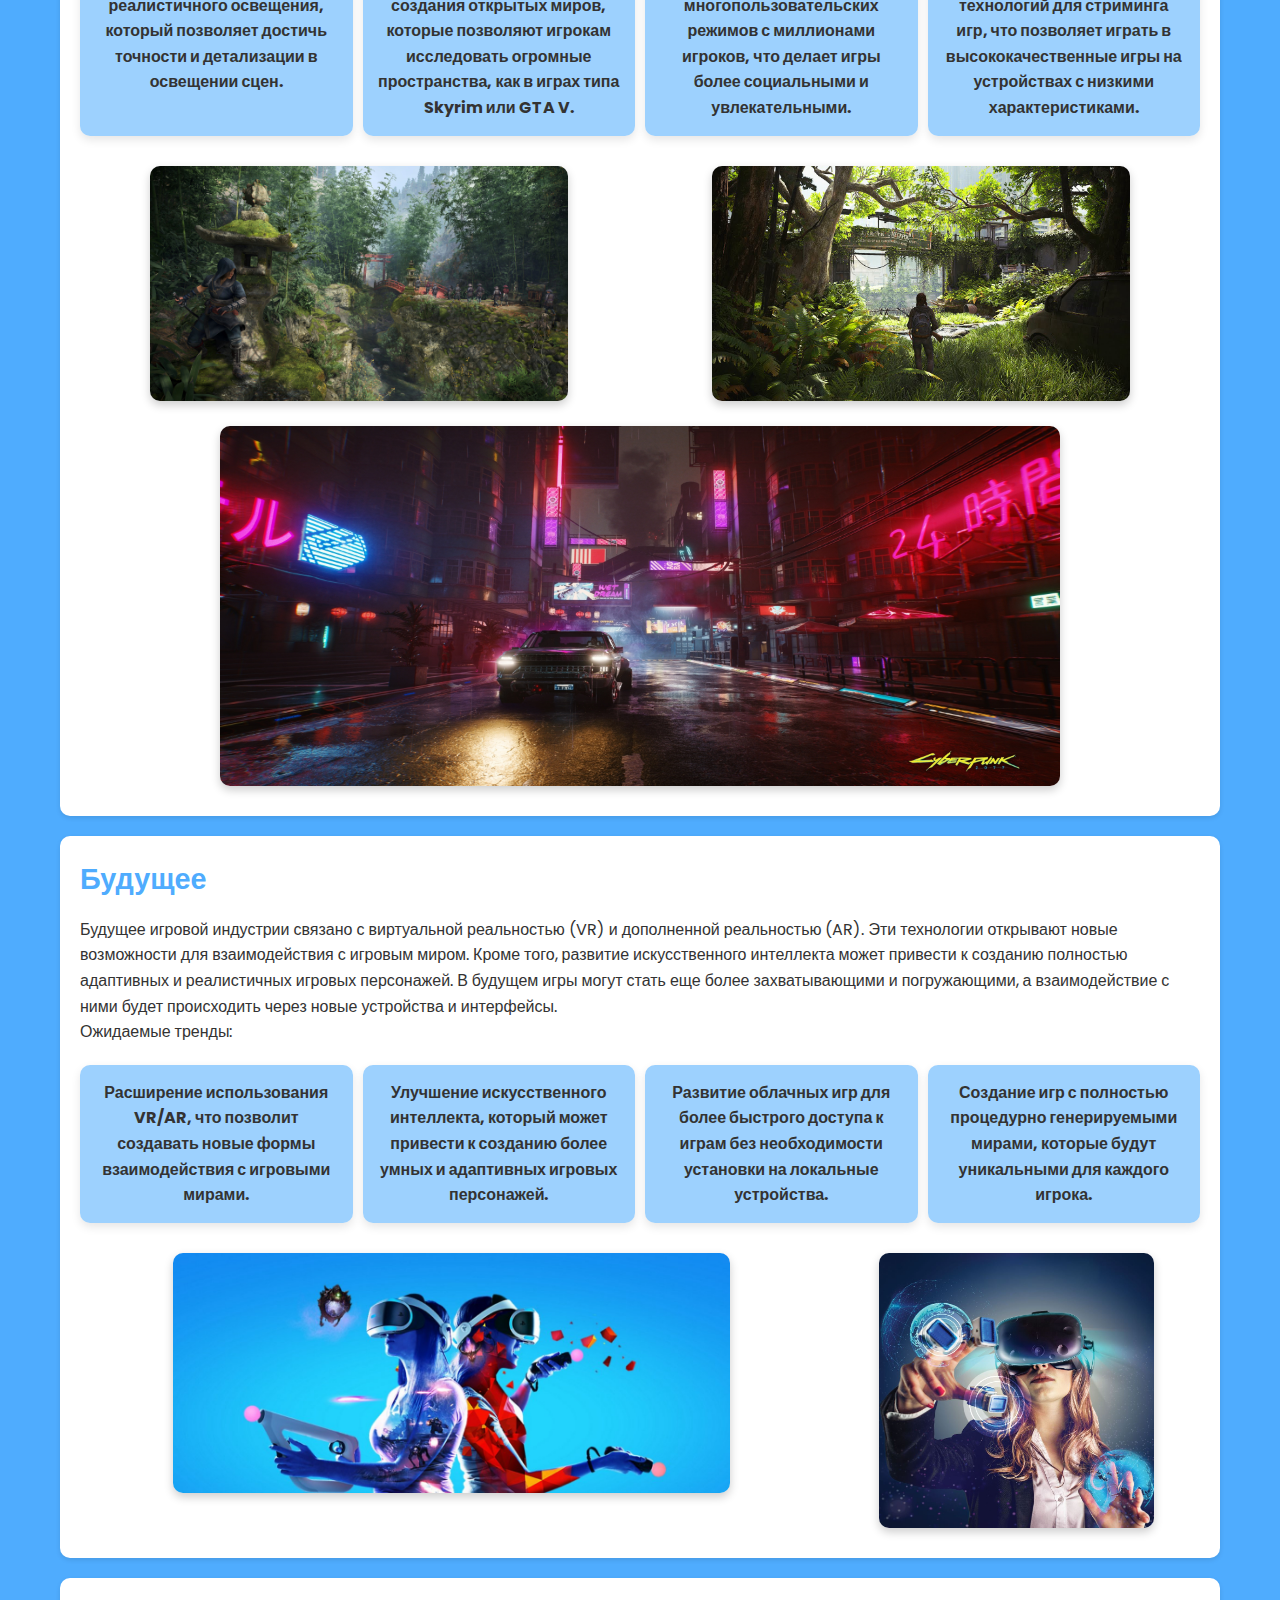
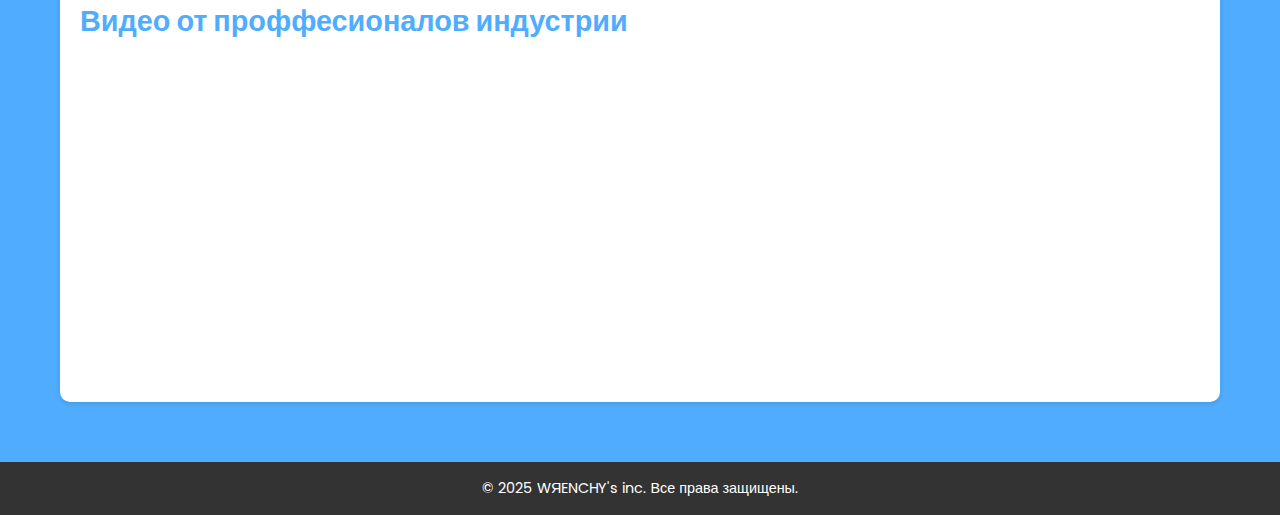
==== commit c803e800: "v 1.61" ====
--- a/index.html
+++ b/index.html
@@ -107,13 +107,13 @@
                 <li>Создание игр с полностью процедурно генерируемыми мирами, которые будут уникальными для каждого игрока.</li>
             </ul>
             <div class="image-grid future">
-                <img src="imgs/future.jpg" alt="Будущее игровой индустрии">
+                <div class="cyberpunk"><img src="imgs/future.jpg" alt="Будущее игровой индустрии"></div>
                 <img src="imgs/vr.jpg" alt="Виртуальная реальность">
             </div>
         </section>   
         <section>
             <h2>Видео от проффесионалов индустрии</h2>
-        <iframe width="560" height="315" src="https://www.youtube.com/embed/V3SKOANqI-k?si=j_MuZjOqE17thzKy" title="YouTube video player" frameborder="0" allow="accelerometer; autoplay; clipboard-write; encrypted-media; gyroscope; picture-in-picture; web-share" referrerpolicy="strict-origin-when-cross-origin" allowfullscreen></iframe>
+        <iframe width="600" height="315" src="https://www.youtube.com/embed/V3SKOANqI-k?si=j_MuZjOqE17thzKy" title="YouTube video player" frameborder="0" allow="accelerometer; autoplay; clipboard-write; encrypted-media; gyroscope; picture-in-picture; web-share" referrerpolicy="strict-origin-when-cross-origin" allowfullscreen></iframe>
         </section>
     </main>
 
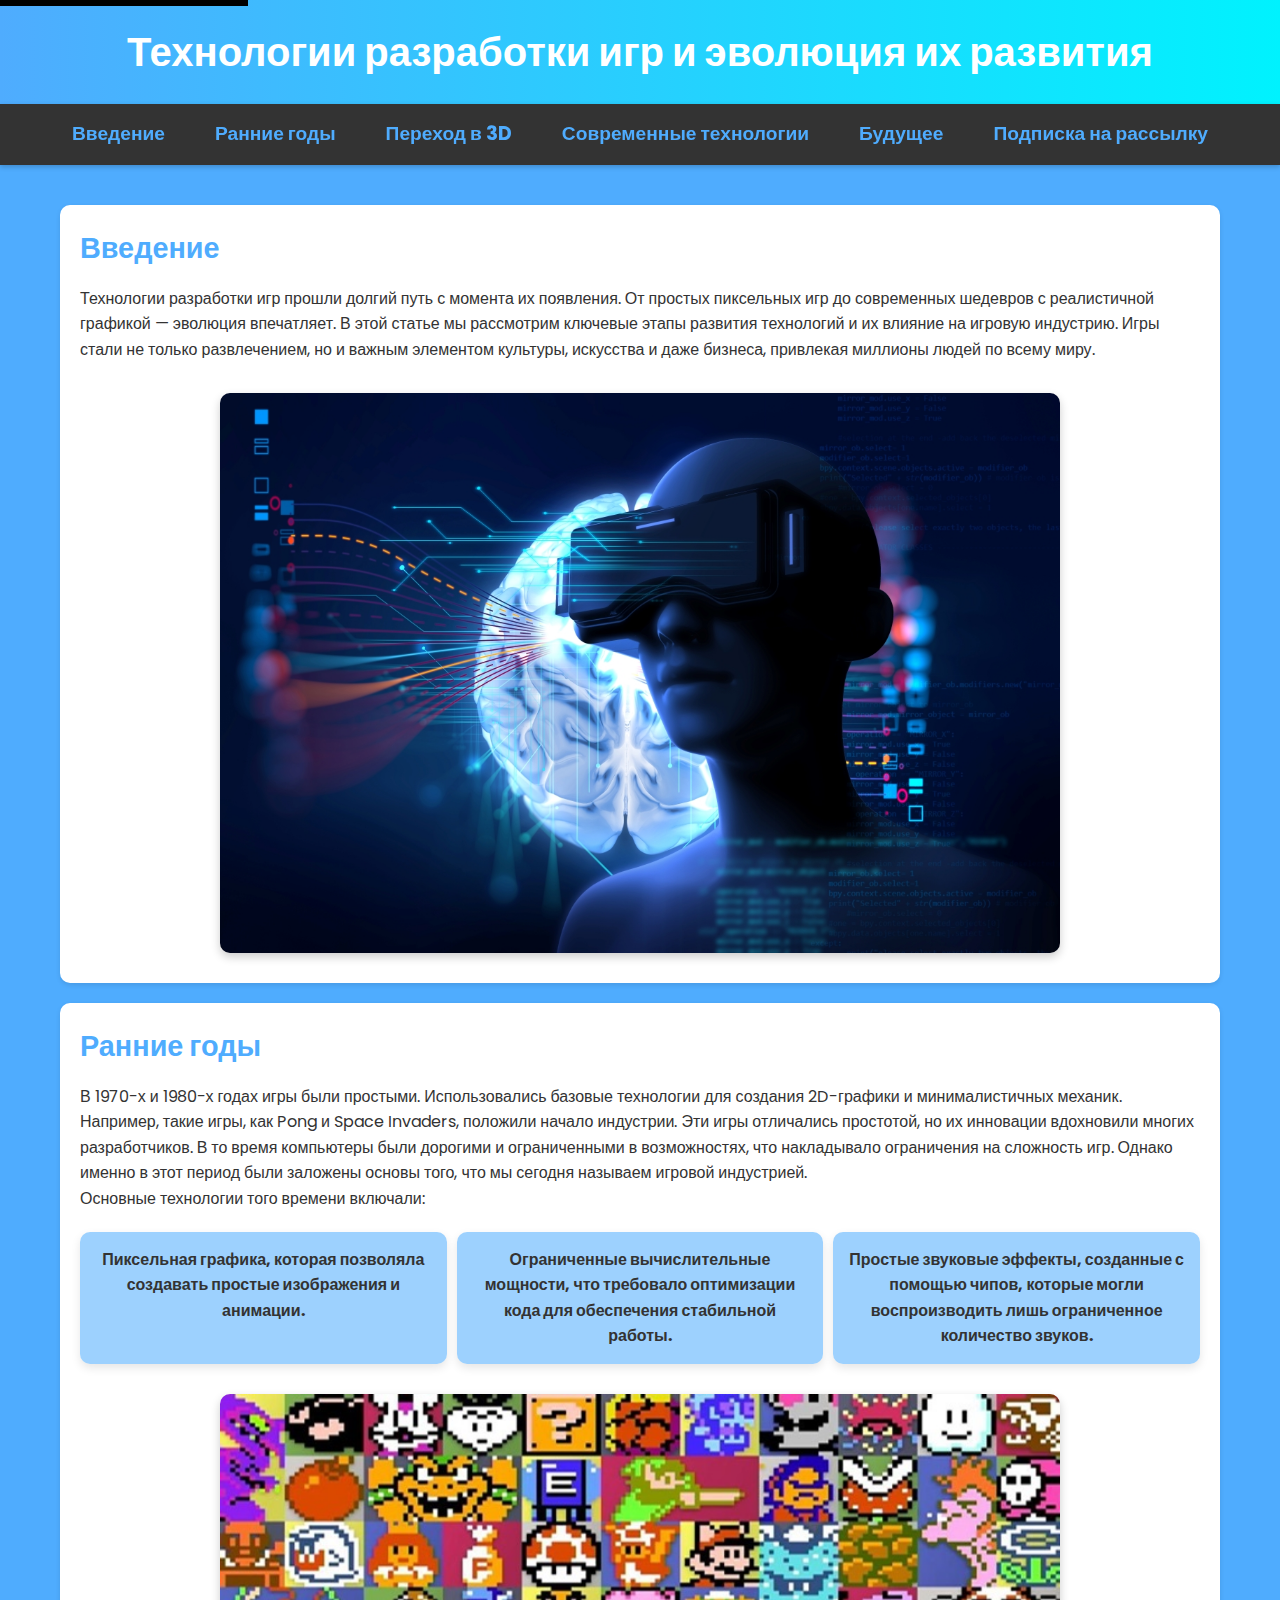
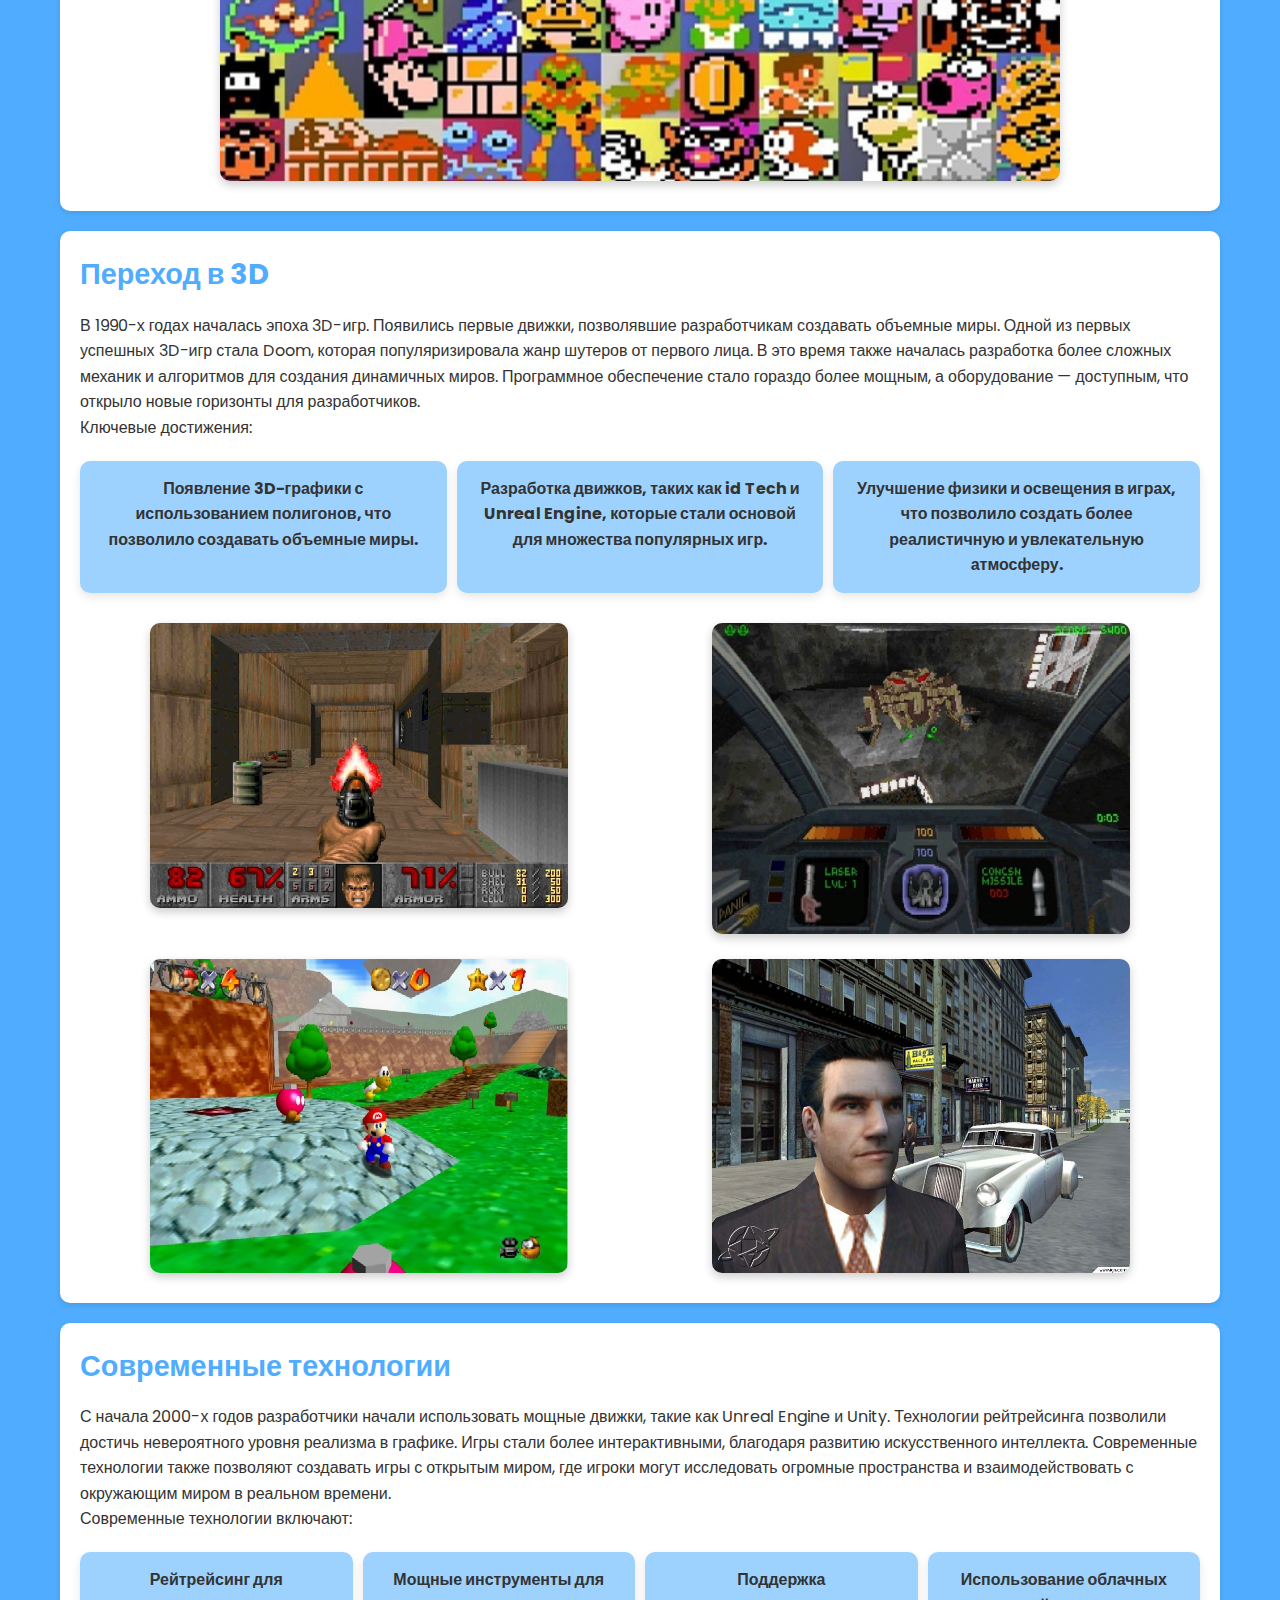
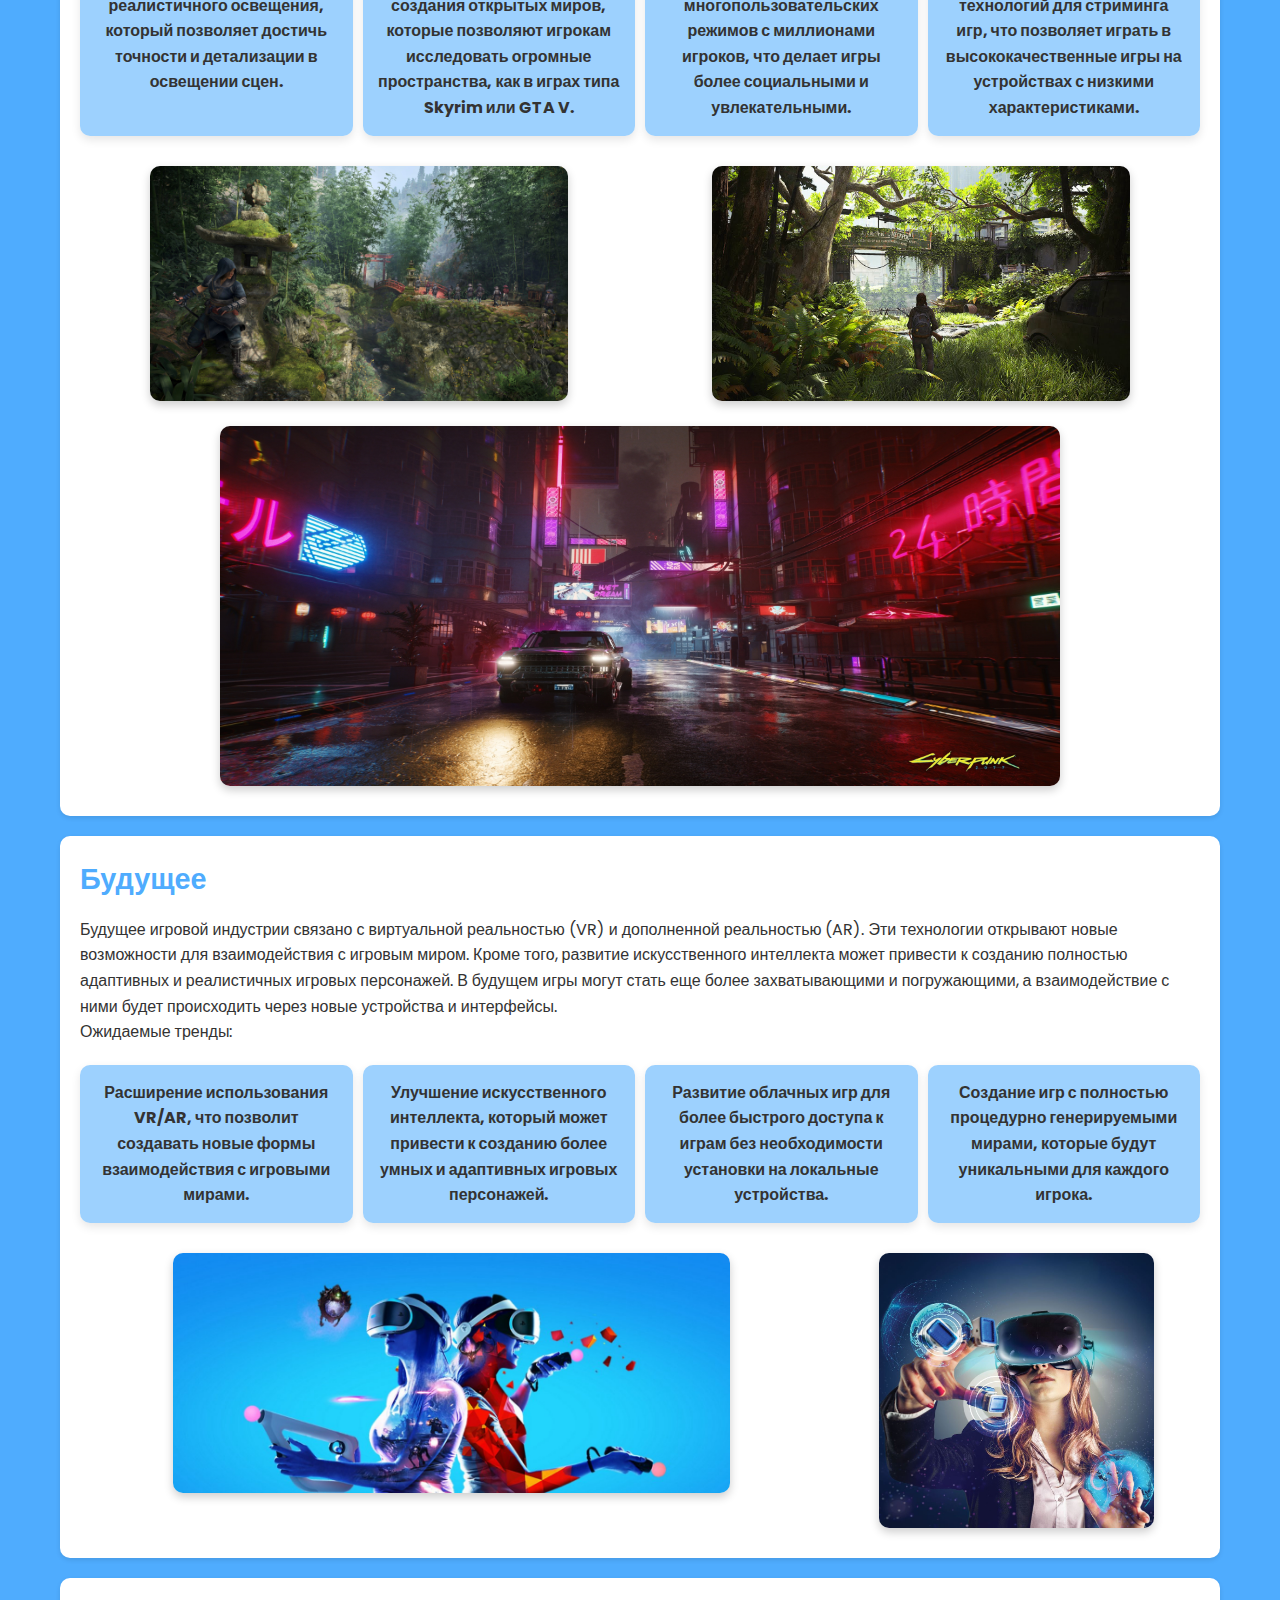
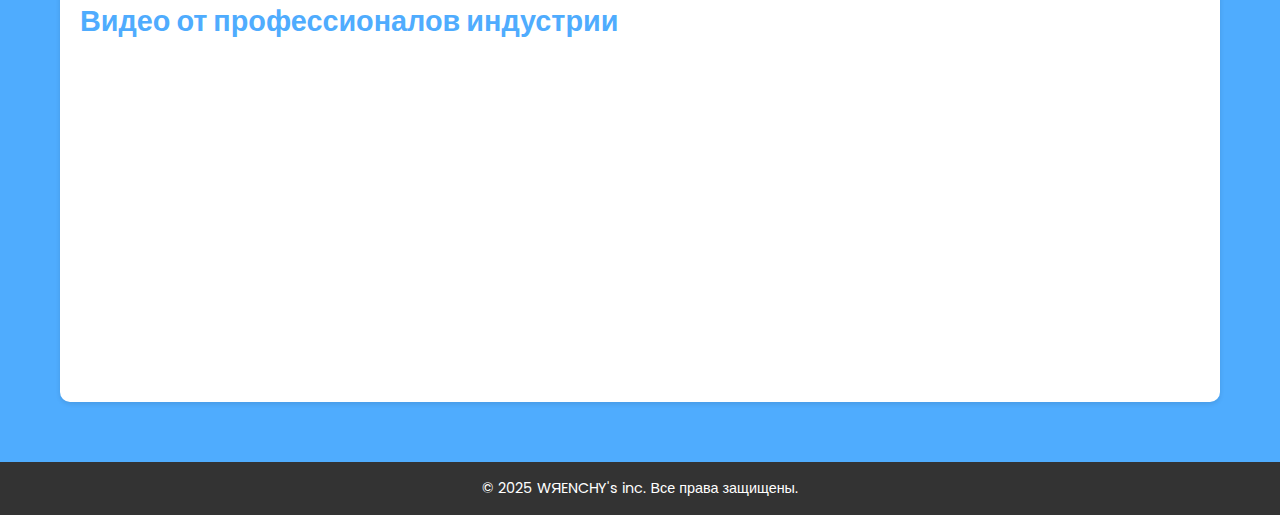
==== commit f7176349: "v. 1.7" ====
--- a/index.html
+++ b/index.html
@@ -112,7 +112,7 @@
             </div>
         </section>   
         <section>
-            <h2>Видео от проффесионалов индустрии</h2>
+            <h2>Видео от профессионалов индустрии</h2>
         <iframe width="600" height="315" src="https://www.youtube.com/embed/V3SKOANqI-k?si=j_MuZjOqE17thzKy" title="YouTube video player" frameborder="0" allow="accelerometer; autoplay; clipboard-write; encrypted-media; gyroscope; picture-in-picture; web-share" referrerpolicy="strict-origin-when-cross-origin" allowfullscreen></iframe>
         </section>
     </main>
